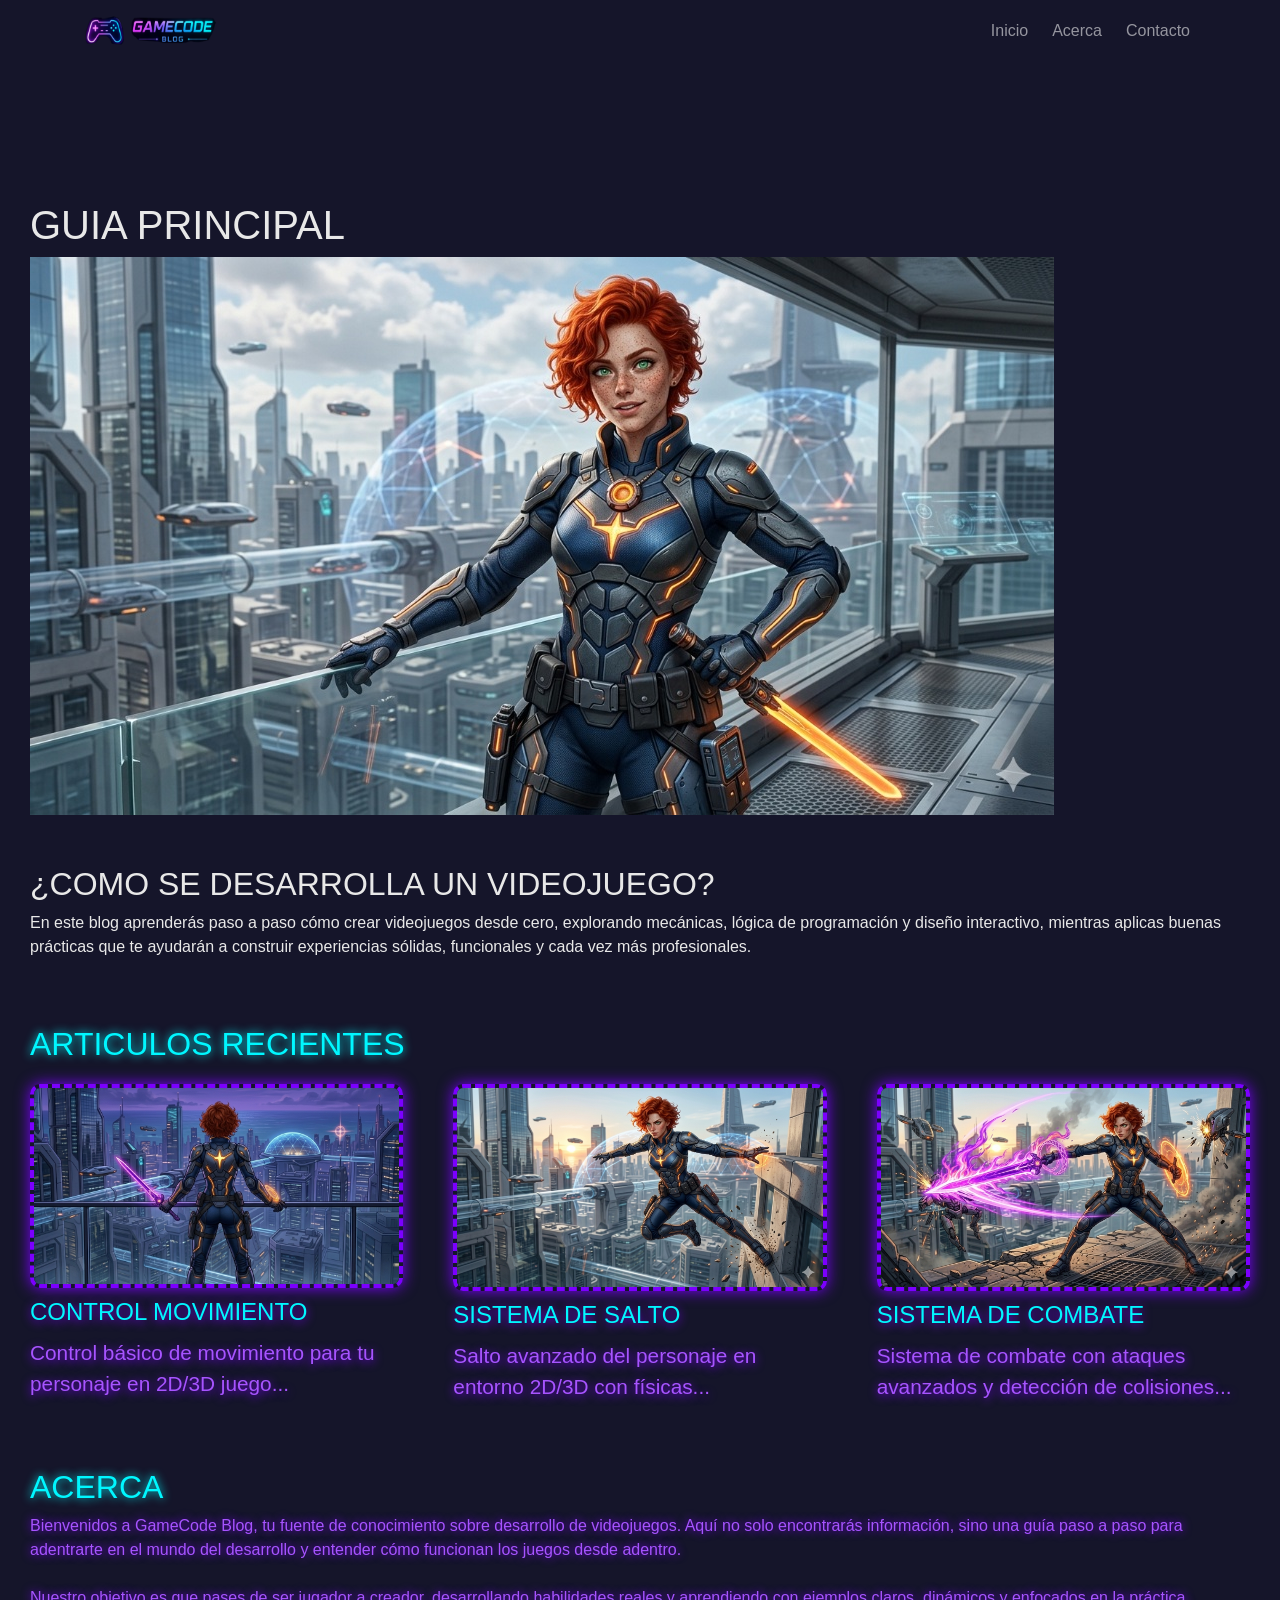
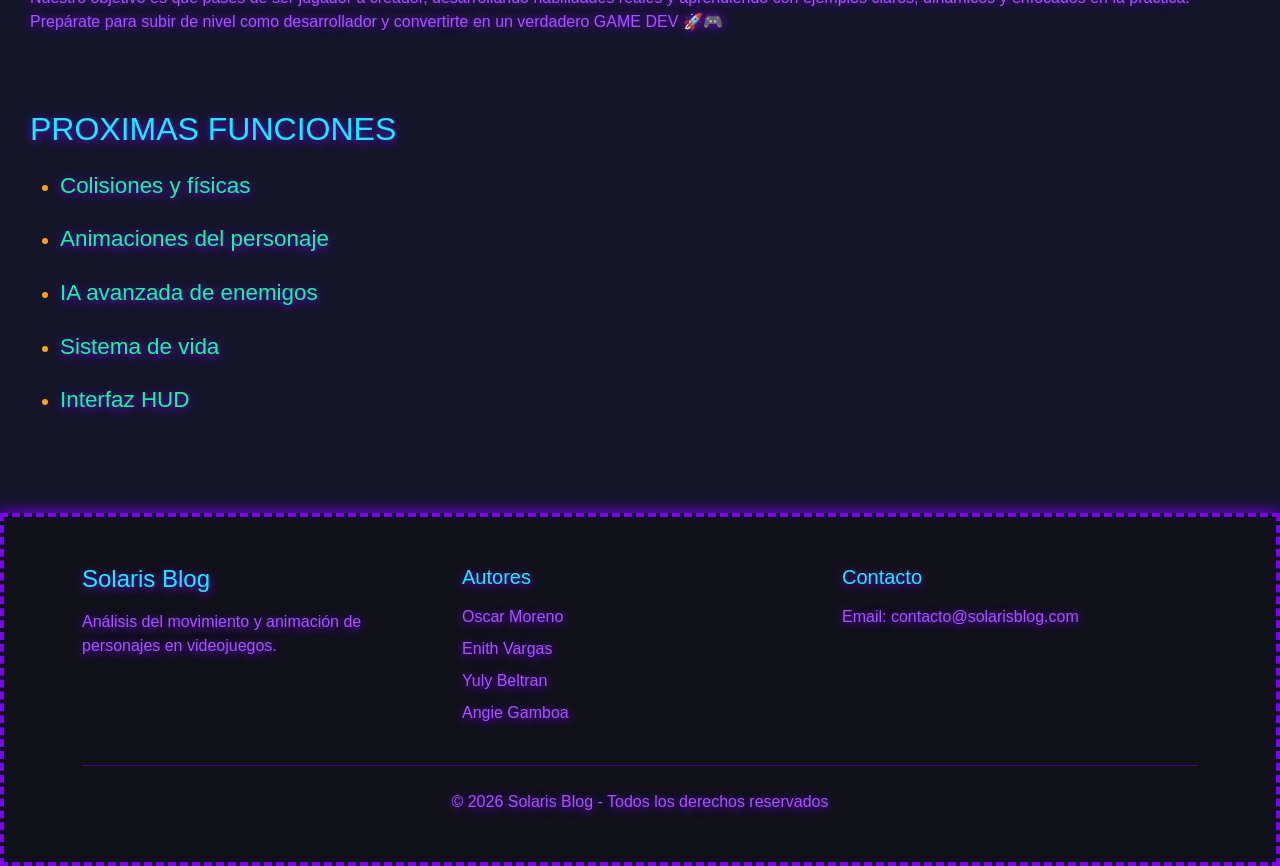
==== index.html @ bc946998 "scipr hamburguesa" ====
<!DOCTYPE html>
<html lang="es">
<head>
    <meta charset="UTF-8">
    <meta name="viewport" content="width=device-width, initial-scale=1.0">
    <link href="https://cdn.jsdelivr.net/npm/bootstrap@5.3.3/dist/css/bootstrap.min.css" rel="stylesheet">
    <link rel="stylesheet" href="style.css">
    
    
    <title>BLOG</title>
</head>
<body>

    <!-- BARRA DE NAVEGACIÓN -->
    <header style="position: sticky; top: 0; z-index: 1000;">
        <nav class="navbar navbar-expand-md navbar-dark">
            <div class="container">
                <a class="navbar-brand" href="#"><img src="Imagenes/Logo.png" width="140" height="35"></a>
                <button class="navbar-toggler" type="button" data-bs-toggle="collapse" data-bs-target="#menuNav"><span class="navbar-toggler-icon"></span></button>
                <div class="collapse navbar-collapse" id="menuNav">
                    <ul class="navbar-nav ms-auto align-items-center gap-2">
                        <li class="nav-item"><a class="nav-link" href="#">Inicio</a></li>
                        <li class="nav-item"><a class="nav-link" href="/acerca.html">Acerca</a></li>
                        <li class="nav-item"><a class="nav-link" href="/contactanos.html">Contacto</a></li>
                    </ul>
                </div>
            </div>
        </nav>
    </header>


    <!-- HOLY GRAIL -->
    <div class="wrapper-container">

        <!-- CONTENIDO PRINCIPAL -->
        <main class="main">

            <!-- Titulo e imagen de portada -->
            <div>
                <h1 class="main__title">GUIA PRINCIPAL</h1>

                <picture>
                    <source 
                    media="(min-width: 1025px)" 
                    srcset="Imagenes/Paisajes/Portada-High.jpg" 
                    type="image/jpg">

                    <source 
                    media="(min-width: 426px)" 
                    srcset="Imagenes/Paisajes/Portada-High.jpg" 
                    type="image/jpg">

                    <source 
                    media="(min-width: 100px)" 
                    srcset="Imagenes/Paisajes/Portada-High.jpg" 
                    type="image/jpg">

                    <img class="main__cover"
                    src="Imagenes/Paisajes/Portada-High.jpg"
                    alt="Imagen paisaje de portada">
                </picture>
            </div>
            
            <!-- Titulo secundario y parrafo -->
            <article>
                <h2 class="main__second-title">¿COMO SE DESARROLLA UN VIDEOJUEGO?</h2>
                <p class="main__text">
                    En este blog aprenderás paso a paso cómo crear videojuegos desde cero, explorando mecánicas, lógica de programación y diseño interactivo, mientras aplicas buenas prácticas que te ayudarán a construir experiencias sólidas, funcionales y cada vez más profesionales.
                </p>
            </article>

            <!-- Otros articulos -->
            <div>
                <h2 class="articles__title">ARTICULOS RECIENTES</h2>

                <div class="articles-wrapper">

                    <!-- Articulo #1 -->
                    <article class="article">

                        <a class="article__content" href="#">

                            <picture class="article__picture">
                                <source 
                                media="(min-width: 426px)" 
                                srcset="Imagenes/Articulo-1/Articulo-1-high.png" 
                                type="image/png">

                                <source 
                                media="(min-width: 300px)" 
                                srcset="Imagenes/Articulo-1/Articulo-1-high.png" 
                                type="image/png">                                

                                <img class="article__image"
                                src="Imagenes/Articulo-1/Articulo-1-high.png" alt="Imagen portada blog 1">
                            </picture>

                            <div class="article__title-and-text">
                                
                                <h3 class="article__title">CONTROL MOVIMIENTO</h3>

                                <p class="article__text">Control básico de movimiento para tu personaje en 2D/3D juego...</p>
                            </div>
                        </a>  

                    </article>
                    

                    <!-- Articulo #2 -->
                     <article class="article">

                        <a class="article__content" href="#">

                            <picture class="article__picture">

                                <source 
                                media="(min-width: 426px)" 
                                srcset="Imagenes/Articulo-2/Articulo-2-middle.png" 
                                type="image/png">

                                <source 
                                media="(min-width: 300px)" 
                                srcset="Imagenes/Articulo-2/Articulo-2-middle.png" 
                                type="image/png">                                

                                <img class="article__image"
                                src="Imagenes/Articulo-2/Articulo-2-middle.png" alt="Imagen portada blog 2">
                            </picture>

                            <div class="article__title-and-text">
                                
                                <h3 class="article__title">SISTEMA DE SALTO</h3>

                                <p class="article__text">Salto avanzado del personaje en entorno 2D/3D con físicas...</p>
                            </div>
                        </a>  

                    </article>                     
                     

                    <!-- Articulo #3 -->
                     <article class="article">

                        <a class="article__content" href="#">

                            <picture class="article__picture">

                                <source 
                                media="(min-width: 426px)" 
                                srcset="Imagenes/Articulo-3/Articulo-3-middle.png" 
                                type="image/jpg">

                                <source 
                                media="(min-width: 300px)" 
                                srcset="Imagenes/Articulo-3/Articulo-3-middle.png" 
                                type="image/jpg">                                

                                <img class="article__image"
                                src="Imagenes/Articulo-3/Articulo-3-middle.png" alt="Imagen portada blog 3">
                            </picture>

                            <div class="article__title-and-text">
                                
                                <h3 class="article__title">SISTEMA DE COMBATE</h3>

                                <p class="article__text">Sistema de combate con ataques avanzados y detección de colisiones...</p>
                            </div>
                        </a>  

                    </article>
                     
                </div>

            </div>                        

        </main>


        <!-- CONTENIDO SECUNDARIO -->
        <aside class="aside">

            <!-- Sección de about -->
            <div>
                <h2 class="aside__title">ACERCA</h2>
                <p class="aside__text">
                    Bienvenidos a GameCode Blog, tu fuente de conocimiento sobre desarrollo de videojuegos. Aquí no solo encontrarás información, sino una guía paso a paso para adentrarte en el mundo del desarrollo y entender cómo funcionan los juegos desde adentro.<br><br>

                    Nuestro objetivo es que pases de ser jugador a creador, desarrollando habilidades reales y aprendiendo con ejemplos claros, dinámicos y enfocados en la práctica.

                    Prepárate para subir de nivel como desarrollador y convertirte en un verdadero GAME DEV 🚀🎮
                </p>
            </div>
            
            <!-- Sección popular -->
            <div>
                <h2 class="aside__text-2">PROXIMAS FUNCIONES</h2>

                <ul class="aside__items">
                    <li>Colisiones y físicas</li>
                    <li>Animaciones del personaje</li>
                    <li>IA avanzada de enemigos</li>
                    <li>Sistema de vida</li>
                    <li>Interfaz HUD</li>
                </ul>

            </div>
            
        </aside>

    </div>

    <!-- FOOTER REFACTORIZADO CON BOOTSTRAP -->
    <footer class="piePagina container-fluid py-5 mt-auto">
        <div class="container">
            <!-- Grid de Bootstrap - 3 columnas -->
            <div class="row g-4 text-center text-md-start">
                
                <!-- Columna 1: Información del proyecto -->
                <div class="col-md-4">
                    <h3 class="h4 mb-3">Solaris Blog</h3>
                    <p class="mb-0">Análisis del movimiento y animación de personajes en videojuegos.</p>
                </div>
                
                <!-- Columna 2: Lista de autores -->
                <div class="col-md-4">
                    <h4 class="h5 mb-3">Autores</h4>
                    <ul class="list-unstyled">
                        <li class="mb-2">Oscar Moreno</li>
                        <li class="mb-2">Enith Vargas</li>
                        <li class="mb-2">Yuly Beltran</li>
                        <li class="mb-2">Angie Gamboa</li>
                    </ul>
                </div>
                
                <!-- Columna 3: Información de contacto -->
                <div class="col-md-4">
                    <h4 class="h5 mb-3">Contacto</h4>
                    <p class="mb-0">Email: contacto@solarisblog.com</p>
                </div>
                
            </div>
            
            <!-- Línea divisoria -->
            <hr class="my-4">
            
            <!-- Copyright -->
            <p class="text-center mb-0">© 2026 Solaris Blog - Todos los derechos reservados</p>
        </div>
    </footer>
    <script src="https://cdn.jsdelivr.net/npm/bootstrap@5.3.3/dist/js/bootstrap.bundle.min.js"></script>

</body>
</html>
---- style.css ----
:root {
    /* COLORES */
    --color-a: #0a0a0f;
    --color-b: #11111a;
    --color-c: #1a1a2e;
    --color-d: #00f7ff;
    --color-e: #ff00e6;
    --color-f: #7b00ff;
    --color-h: #a754ff;
    --color-i: #00ff9f;
    --color-j: #ffae00;
    --color-k: #ff3c3c;
    --color-l: #e6e6e6;
    --color-m: #a0a0b0;


    /* OTRAS VARIABLES */
    --text-shadow-a: 0 2px 10px var(--color-e);
    --text-shadow-b: 0 2px 10px var(--color-f);

    --box-shadow-a: 0 0 15px 0 var(--color-f);
}

* {
    margin: 0;
    padding: 0;
    box-sizing: border-box;
}

body {
    font-family: 'Gill Sans', 'Gill Sans MT', Calibri, 'Trebuchet MS', sans-serif;
    text-align: left;
    color: #e8e8e8;
    background-color: #15152a !important;

    /* Haciendo que el footer siempre esté al final */
    display: flex;
    flex-direction: column;    
    min-height: 100vh;
}

header {
    margin-bottom: 90px;
}

/* ----- BARRA DE NAVEGACIÓN ------ */
.nav {
    width: 100%;
    display: flex;
    justify-content: space-around;
    align-items: center;
    padding: 20px;
    gap: 30px;
    border-radius: 0 0 20px 20px;
    flex-wrap: wrap;
    background-color: var(--color-b);
    position: fixed;
    border: 4px dashed var(--color-f);
    box-shadow: 0 0 15px 0 var(--color-f);
}

.nav__logo {
    width: 220px;
    height: 50px;
}

.nav__items {
    display: none;
    list-style: none;
    gap: 10px;
    color: #dddddd;
}

.nav__link {
    text-decoration: none;
    font-size: 1.5rem;
    padding: 15px 30px;
    border-radius: 10px;
    color: var(--color-d);
    text-shadow: var(--text-shadow-b);
    transition: background-color 0.5s, color 0.5s, outline 0.2s, box-shadow 0.5s;
}

.nav__link:hover {
    background-color: var(--color-f);
    color: #292929;
    outline: 3px dashed var(--color-d);
    box-shadow: 0 0 10px 0 var(--color-d);
}

.nav__toggle {
    font-size: 2rem;
}

@media screen and (min-width: 426px) {
    .nav__toggle {
        display: none;
    }

    .nav__items {
        display: flex;
    }    
}


/* --------- HOLY GRAIL ---------- */
.wrapper-container {    
    max-width: 1440px;
    margin: auto;
    margin-top: 20px;
    padding: 30px;
    margin-bottom: 50px;
}


/* Contenido Principal */
main {
    display: flex;
    flex-wrap: wrap;
    gap: 50px;
}


/* Cards */
.card {
    margin: auto;
    margin-top: 50px;
    border: 4px dashed var(--color-f) !important;
    box-shadow: 0 0 15px 0 var(--color-f);
    background-color: #15152a !important;
    transition: transform 0.5s;
    
}

.card-title {
    color: var(--color-e) !important;
    text-shadow: 5px 2px 15px var(--color-e);
    font-weight: bold;
}

.card-text {
    color: var(--color-d);
    text-shadow: var(--text-shadow-b);
}

.list-group-item {
    background-color: #15152a !important;
    color: var(--color-d) !important;
    text-shadow: var(--text-shadow-b);
}

.card:hover {
    transform: scale(1.07);
}

.btn:hover {
    background-color: #fff !important;
}


/* Articulos recientes */
.articles__title {
    color: var(--color-d);
    text-shadow: 0 0 10px var(--color-d);
}

.articles-wrapper {
    margin-top: 20px;
    display: flex;
    flex-direction: column;
    gap: 30px;
}

.article__content {
    display: flex;
    align-items: center;
    gap: 15px;
    text-decoration: none;
    color: inherit;
    transition: color 0.3s;
}

.article__picture {
    width: 40%;
}

.article__image {
    width: 100%;
    border: 4px dashed var(--color-f);
    border-radius: 10px;
    box-shadow: var(--box-shadow-a);
}

.article__title-and-text {
    width: 60%;
}

.article__title {
    margin-bottom: 10px;
    font-size: 1.3rem;
    text-wrap: pretty;
    color: var(--color-d);
    text-shadow: var(--text-shadow-b);
}

.article__text {
    display: none;
    color: var(--color-h);
    text-shadow: var(--text-shadow-b);
}

.article__title:hover, .article__text:hover {
    color: var(--color-j);
}

.article__image:hover {
    box-shadow: 0 0 20px 0 var(--color-h);
    transform: scale(1.1);
}


@media screen and (min-width: 426px) {
    .articles-wrapper {
        gap: 50px;
    }

    .article__content {
        gap: 30px;
    }

    .article__text {
        display: block;
    }

    .article__title {
        font-size: 1.8rem;
    }
}

@media screen and (min-width: 769px) { 
    .articles-wrapper {
        flex-direction: row;
        gap: 50px;
    }

    .article {
        flex: 1 1 200px;
    }

    .article__content {
        flex-direction: column;
        gap: 10px;
    }

    .article__picture {
        width: 100%;
    }   

    .article__image, .article__title-and-text {
        width: 100%;
    }

    .article__title {
        font-size: 1.5rem;
    }

    .article__text {
        font-size: 1.3rem;
    }
}


/* Contenido secundario */
.aside {
    margin-top: 20px;
    flex: 2 1 200px;
    display: flex;
    flex-direction: column;
    gap: 60px;
}

.aside__title {
    color: var(--color-d);
    text-shadow: 0 0 10px #00f7ff;
}

.aside__text {
    color: var(--color-h);
    text-shadow: 0 0 10px var(--color-f);
}

.aside__items {
    margin-top: 20px;
    padding-left: 30px;
    display: flex;
    flex-direction: column;
    gap: 20px;
    color: var(--color-i);
    text-shadow: var(--text-shadow-b);
}

.aside__text-2 {
    color: var(--color-d);
    text-shadow: var(--text-shadow-b);
}

.aside__items li {
    font-size: 1.4rem;
}

.aside__items li::marker {
    color: #ffa200;
    font-size: 1.2rem;
}

@media screen and (min-width: 769px) {
    .aside {
        margin-top: 50px;
    }    
}


/* ------ PIE DE PAGINA REFACTORIZADO CON BOOTSTRAP ------ */
.piePagina {
    border: 4px dashed var(--color-f);
    box-shadow: 0 0 15px 0 var(--color-f);
    background-color: var(--color-b);
}

.piePagina h3, 
.piePagina h4 {
    color: var(--color-d);
    text-shadow: var(--text-shadow-b);
}

.piePagina p,
.piePagina li {
    color: var(--color-h);
    text-shadow: var(--text-shadow-b);
}

.piePagina hr {
    border-color: var(--color-f);
    opacity: 0.5;
}

/* Efecto hover para los autores */
.piePagina li:hover {
    color: var(--color-j);
    cursor: pointer;
    transition: color 0.3s;
}
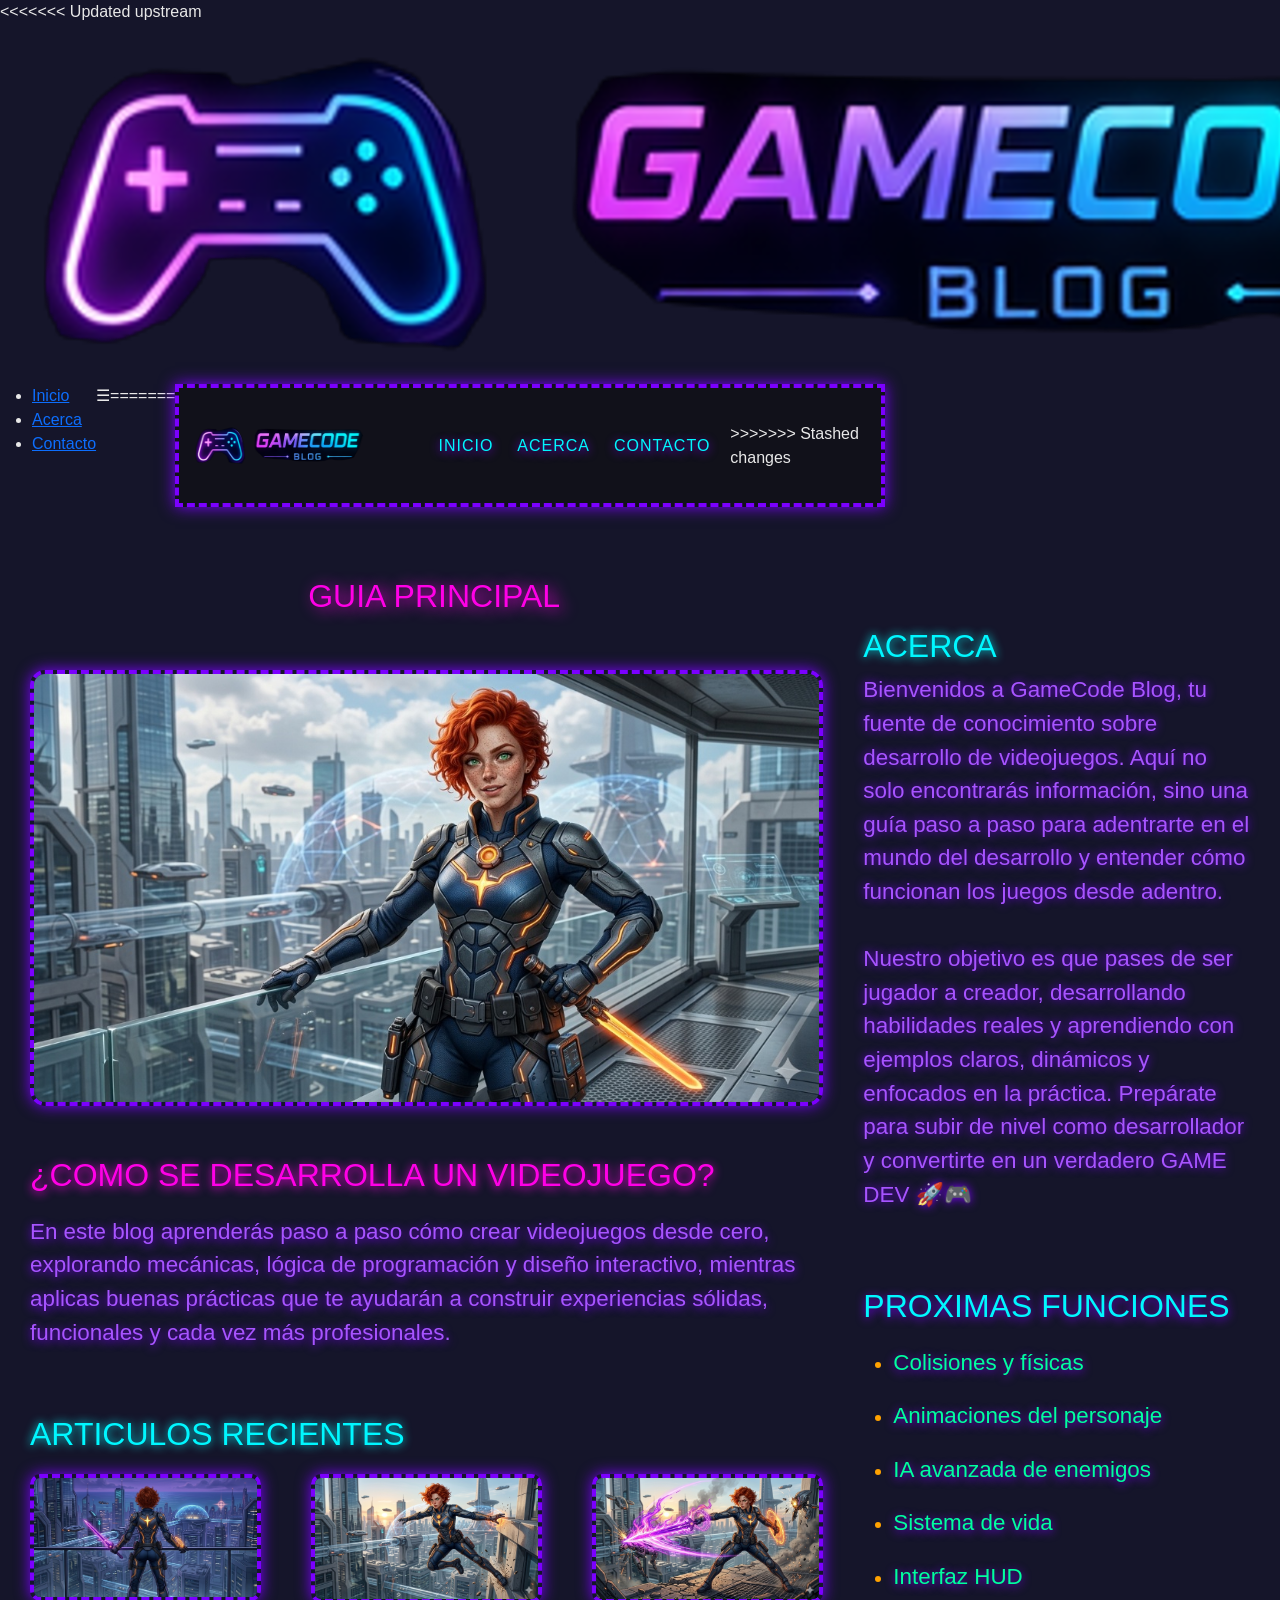
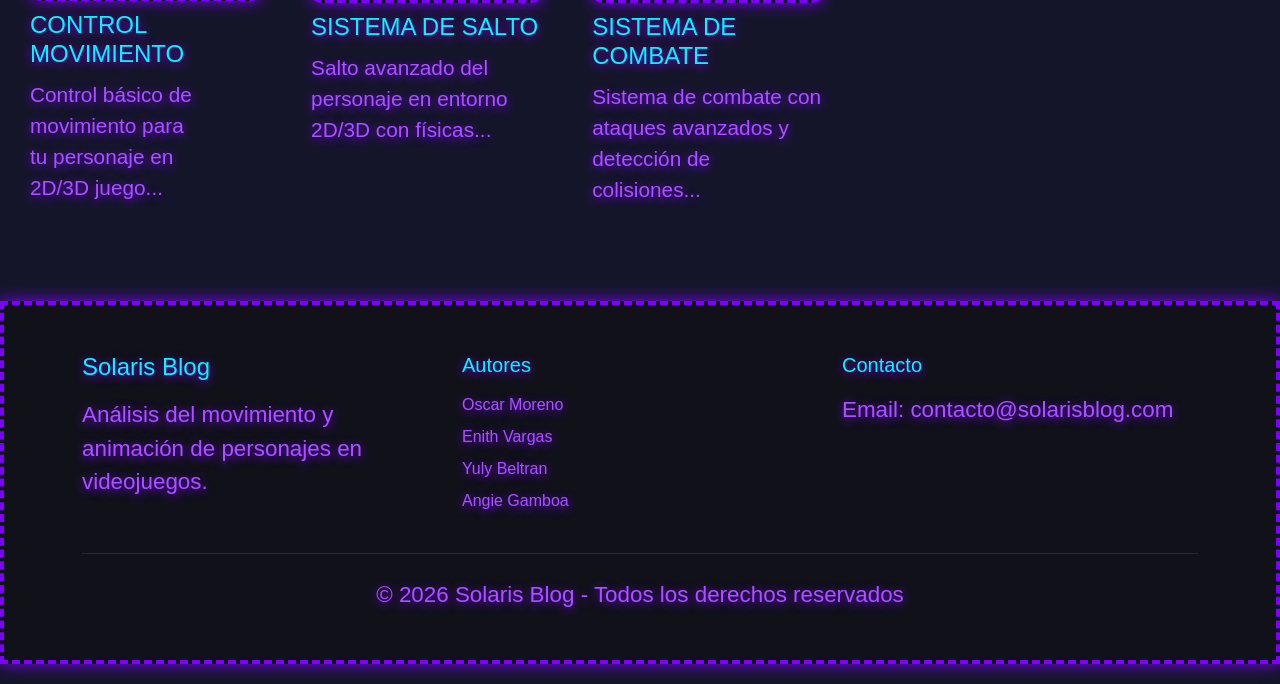
==== commit 345a1ee8: "Refactor: Navbar actualizado con Bootstrap" ====
--- a/index.html
+++ b/index.html
@@ -3,28 +3,43 @@
 <head>
     <meta charset="UTF-8">
     <meta name="viewport" content="width=device-width, initial-scale=1.0">
-    <link href="https://cdn.jsdelivr.net/npm/bootstrap@5.3.3/dist/css/bootstrap.min.css" rel="stylesheet">
+    <!-- BOOTSTRAP CSS - Agregado para refactorización del footer -->
+    <link href="https://cdn.jsdelivr.net/npm/bootstrap@5.3.8/dist/css/bootstrap.min.css" rel="stylesheet" integrity="sha384-sRIl4kxILFvY47J16cr9ZwB07vP4J8+LH7qKQnuqkuIAvNWLzeN8tE5YBujZqJLB" crossorigin="anonymous">
     <link rel="stylesheet" href="style.css">
-    
-    
+    <link rel="stylesheet" href="styles-acerca.css">
+    <link rel="stylesheet" href="styles-contactanos.css">
     <title>BLOG</title>
 </head>
 <body>
 
     <!-- BARRA DE NAVEGACIÓN -->
+<<<<<<< Updated upstream
+    <header>
+        <nav class="nav">
+            <img class="nav__logo" src="Imagenes/Logo.png" alt="">
+
+            <ul class="nav__items">
+                <li><a class="nav__link" href="#">Inicio</a></li>
+                <li><a class="nav__link" href="/acerca.html">Acerca</a></li>
+                <li><a class="nav__link" href="/contactanos.html">Contacto</a></li>
+            </ul>
+
+            <div class="nav__toggle">☰</div>            
+=======
     <header style="position: sticky; top: 0; z-index: 1000;">
         <nav class="navbar navbar-expand-md navbar-dark">
             <div class="container">
-                <a class="navbar-brand" href="#"><img src="Imagenes/Logo.png" width="140" height="35"></a>
+                <a class="navbar-brand" href="index.html"><img src="Imagenes/Logo.png" width="140" height="35"></a>
                 <button class="navbar-toggler" type="button" data-bs-toggle="collapse" data-bs-target="#menuNav"><span class="navbar-toggler-icon"></span></button>
                 <div class="collapse navbar-collapse" id="menuNav">
                     <ul class="navbar-nav ms-auto align-items-center gap-2">
-                        <li class="nav-item"><a class="nav-link" href="#">Inicio</a></li>
-                        <li class="nav-item"><a class="nav-link" href="/acerca.html">Acerca</a></li>
-                        <li class="nav-item"><a class="nav-link" href="/contactanos.html">Contacto</a></li>
+                        <li class="nav-item"><a class="nav-link" href="index.html">Inicio</a></li>
+                        <li class="nav-item"><a class="nav-link" href="acerca.html">Acerca</a></li>
+                        <li class="nav-item"><a class="nav-link" href="contactanos.html">Contacto</a></li>
                     </ul>
                 </div>
             </div>
+>>>>>>> Stashed changes
         </nav>
     </header>
 
@@ -247,7 +262,6 @@
             <p class="text-center mb-0">© 2026 Solaris Blog - Todos los derechos reservados</p>
         </div>
     </footer>
-    <script src="https://cdn.jsdelivr.net/npm/bootstrap@5.3.3/dist/js/bootstrap.bundle.min.js"></script>
 
 </body>
 </html>
--- a/style.css
+++ b/style.css
@@ -39,122 +39,98 @@
     min-height: 100vh;
 }
 
+/* ----- BARRA DE NAVEGACIÓN CON BOOTSTRAP ----- */
 header {
-    margin-bottom: 90px;
-}
-
-/* ----- BARRA DE NAVEGACIÓN ------ */
-.nav {
-    width: 100%;
-    display: flex;
-    justify-content: space-around;
-    align-items: center;
-    padding: 20px;
-    gap: 30px;
-    border-radius: 0 0 20px 20px;
-    flex-wrap: wrap;
+    margin-bottom: 20px;
+    padding: 0;
+}
+ 
+.navbar {
     background-color: var(--color-b);
-    position: fixed;
     border: 4px dashed var(--color-f);
-    box-shadow: 0 0 15px 0 var(--color-f);
-}
-
-.nav__logo {
-    width: 220px;
-    height: 50px;
-}
-
-.nav__items {
-    display: none;
-    list-style: none;
-    gap: 10px;
-    color: #dddddd;
-}
-
-.nav__link {
-    text-decoration: none;
-    font-size: 1.5rem;
-    padding: 15px 30px;
-    border-radius: 10px;
-    color: var(--color-d);
-    text-shadow: var(--text-shadow-b);
-    transition: background-color 0.5s, color 0.5s, outline 0.2s, box-shadow 0.5s;
-}
-
-.nav__link:hover {
+    box-shadow: var(--box-shadow-a);
+    padding: 30px 0;
+}
+ 
+.navbar-brand img {
+    width: 180px;
+    height: 45px;
+}
+ 
+.nav-link {
+    color: var(--color-d);
+    text-shadow: var(--text-shadow-b);
+    text-transform: uppercase;      
+    letter-spacing: 1px;              
+    border-radius: 4px;              
+    transition: 0.3s;      
+}
+ 
+.nav-link:hover {
     background-color: var(--color-f);
     color: #292929;
-    outline: 3px dashed var(--color-d);
-    box-shadow: 0 0 10px 0 var(--color-d);
-}
-
-.nav__toggle {
-    font-size: 2rem;
-}
-
-@media screen and (min-width: 426px) {
-    .nav__toggle {
-        display: none;
-    }
-
-    .nav__items {
-        display: flex;
-    }    
+    border-radius: 4px;
+    transform: translateY(-3px);        
+}
+ 
+.navbar-toggler {
+    border: 2px dashed var(--color-d);
 }
 
 
 /* --------- HOLY GRAIL ---------- */
-.wrapper-container {    
+.wrapper-container {
+    display: flex;
+    flex-wrap: wrap;
     max-width: 1440px;
     margin: auto;
     margin-top: 20px;
     padding: 30px;
+    gap: 40px;
     margin-bottom: 50px;
 }
 
 
 /* Contenido Principal */
-main {
-    display: flex;
-    flex-wrap: wrap;
+.main {
+    flex: 1 2 700px;
+    display: flex;
+    flex-direction: column;
     gap: 50px;
 }
 
-
-/* Cards */
-.card {
-    margin: auto;
-    margin-top: 50px;
-    border: 4px dashed var(--color-f) !important;
-    box-shadow: 0 0 15px 0 var(--color-f);
-    background-color: #15152a !important;
-    transition: transform 0.5s;
-    
-}
-
-.card-title {
-    color: var(--color-e) !important;
+.main__title {
+    padding: 0 0 15px 15px;
+    font-size: 2rem;
+    color: var(--color-e);
     text-shadow: 5px 2px 15px var(--color-e);
-    font-weight: bold;
-}
-
-.card-text {
-    color: var(--color-d);
-    text-shadow: var(--text-shadow-b);
-}
-
-.list-group-item {
-    background-color: #15152a !important;
-    color: var(--color-d) !important;
-    text-shadow: var(--text-shadow-b);
-}
-
-.card:hover {
-    transform: scale(1.07);
-}
-
-.btn:hover {
-    background-color: #fff !important;
+}
+
+.main__cover {
+    width: 100%;
+    border: 4px dashed var(--color-f);
+    border-radius: 15px;
+    box-shadow: var(--box-shadow-a);
+}
+
+.main__second-title {    
+    margin-bottom: 20px;
+    color: var(--color-e);
+    text-shadow: var(--text-shadow-a);
+}
+
+.main__text {
+    color: var(--color-h);
+    text-shadow: var(--text-shadow-b);
+}
+
+h2 {
+    font-size: 2rem;
+}
+
+p {
+    font-size: 1.4rem;
+    text-wrap: pretty;
 }
 
 
@@ -349,4 +325,4 @@
     color: var(--color-j);
     cursor: pointer;
     transition: color 0.3s;
-}
+}
--- a/styles-acerca.css
+++ b/styles-acerca.css
@@ -0,0 +1,162 @@
+:root {
+    /* COLORES */
+    --color-a: #0a0a0f;
+    --color-b: #11111a;
+    --color-c: #1a1a2e;
+    --color-d: #00f7ff;
+    --color-e: #ff00e6;
+    --color-f: #7b00ff;
+    --color-h: #a754ff;
+    --color-i: #00ff9f;
+    --color-j: #ffae00;
+    --color-k: #ff3c3c;
+    --color-l: #e6e6e6;
+    --color-m: #a0a0b0;
+}
+
+/* ----- BARRA DE NAVEGACIÓN CON BOOTSTRAP ----- */
+header {
+    margin-bottom: 20px;
+    padding: 0;
+}
+ 
+.navbar {
+    background-color: var(--color-b);
+    border: 4px dashed var(--color-f);
+    box-shadow: var(--box-shadow-a);
+    padding: 30px 0;
+}
+ 
+.navbar-brand img {
+    width: 180px;
+    height: 45px;
+}
+ 
+.nav-link {
+    color: var(--color-d);
+    text-shadow: var(--text-shadow-b);
+    text-transform: uppercase;      
+    letter-spacing: 1px;              
+    border-radius: 4px;              
+    transition: 0.3s;      
+}
+ 
+.nav-link:hover {
+    background-color: var(--color-f);
+    color: #292929;
+    border-radius: 4px;
+    transform: translateY(-3px);        
+}
+ 
+.navbar-toggler {
+    border: 2px dashed var(--color-d);
+}
+
+/* GENERAL */
+ 
+body{
+    background-color: var(--color-a);
+    font-family: 'Gill Sans', 'Gill Sans MT', Calibri, 'Trebuchet MS', sans-serif;
+    color: var(--color-l);
+}
+ 
+ 
+/* CONTENEDOR */
+ 
+.contenedor{
+    width: 300px;
+    padding: 20px;
+}
+ 
+ 
+/* ACERCA DE */
+ 
+.acercade{
+    margin-bottom: 40px;
+}
+ 
+.acercade h3{
+    border-bottom: 2px solid var(--color-f);
+    padding-bottom: 5px;
+    margin-bottom: 10px;
+    color: var(--color-d);
+}
+ 
+.acercade p{
+    font-size: 18px;
+    line-height: 1.6;
+    color: var(--color-m);
+}
+ 
+ 
+/* POPULARES */
+ 
+.populares h3{
+    border-bottom: 2px solid var(--color-f);
+    padding-bottom: 5px;
+    margin-bottom: 18px;
+    color: var(--color-d);
+}
+ 
+.populares ul{
+    list-style: none;
+    padding: 0;
+}
+ 
+.populares li{
+    margin-bottom: 10px;
+}
+ 
+.populares a{
+    text-decoration: none;
+    color: var(--color-m);
+    font-size: 18px;
+    transition: 0.3s;
+}
+ 
+.populares a:hover{
+    color: var(--color-h);
+    padding-left: 5px;
+}
+ 
+ 
+/* FOOTER */
+ 
+.piePagina{
+    background-color: var(--color-b);
+    color: var(--color-m);
+    margin-top: 60px;
+    padding: 30px 20px;
+}
+ 
+.piePagina-contenedor{
+    display: flex;
+    justify-content: space-between;
+    flex-wrap: wrap;
+    max-width: 1000px;
+    margin: auto;
+}
+ 
+.piePagina h3,
+.piePagina h4{
+    color: var(--color-d);
+    margin-bottom: 10px;
+}
+ 
+.piePagina ul{
+    list-style: none;
+    padding: 0;
+}
+ 
+.piePagina li{
+    margin-bottom: 5px;
+}
+ 
+.piePagina-copy{
+    text-align: center;
+    margin-top: 20px;
+    font-size: 13px;
+    color: var(--color-m);
+    border-top: 1px solid var(--color-c);
+    padding-top: 15px;
+}
--- a/styles-contactanos.css
+++ b/styles-contactanos.css
@@ -0,0 +1,315 @@
+/* =========================
+   RESET GENERAL
+========================= */
+* {
+  margin: 0;
+  padding: 0;
+  box-sizing: border-box;
+}
+
+:root {
+    /* COLORES */
+    --color-a: #0a0a0f;
+    --color-b: #11111a;
+    --color-c: #1a1a2e;
+    --color-d: #00f7ff;
+    --color-e: #ff00e6;
+    --color-f: #7b00ff;
+    --color-h: #a754ff;
+    --color-i: #00ff9f;
+    --color-j: #ffae00;
+    --color-k: #ff3c3c;
+    --color-l: #e6e6e6;
+    --color-m: #a0a0b0;
+
+
+    /* OTRAS VARIABLES */
+    --text-shadow-a: 0 2px 10px var(--color-e);
+    --text-shadow-b: 0 2px 10px var(--color-f);
+
+    --box-shadow-a: 0 0 15px 0 var(--color-f);
+}
+
+/* ----- BARRA DE NAVEGACIÓN CON BOOTSTRAP ----- */
+header {
+    margin-bottom: 20px;
+    padding: 0;
+}
+ 
+.navbar {
+    background-color: var(--color-b);
+    border: 4px dashed var(--color-f);
+    box-shadow: var(--box-shadow-a);
+    padding: 30px 0;
+}
+ 
+.navbar-brand img {
+    width: 180px;
+    height: 45px;
+}
+ 
+.nav-link {
+    color: var(--color-d);
+    text-shadow: var(--text-shadow-b);
+    text-transform: uppercase;      
+    letter-spacing: 1px;              
+    border-radius: 4px;              
+    transition: 0.3s;      
+}
+ 
+.nav-link:hover {
+    background-color: var(--color-f);
+    color: #292929;
+    border-radius: 4px;
+    transform: translateY(-3px);        
+}
+ 
+.navbar-toggler {
+    border: 2px dashed var(--color-d);
+}
+
+body {
+    font-family: 'Gill Sans', 'Gill Sans MT', Calibri, 'Trebuchet MS', sans-serif;
+    color: #e8e8e8;
+    background-color: #15152a !important;
+    /* Haciendo que el footer siempre esté al final */
+    display: flex;
+    flex-direction: column;    
+    min-height: 100vh;
+}
+
+/* =========================
+   TÍTULOS
+========================= */
+
+h1 {
+  text-align: center;
+  margin-bottom: 40px;
+  color: var(--color-d);
+  text-shadow: var(--text-shadow-b);
+}
+
+
+/* =========================
+   LAYOUT PRINCIPAL
+   Cards + formulario lado a lado
+========================= */
+.contact-layout {
+  display: flex;
+  justify-content: space-between;
+  align-items: flex-start;
+  gap: 20px;
+}
+
+
+/* =========================
+   COLUMNA IZQUIERDA (CARDS)
+========================= */
+.container-cards {
+  flex: 0 0 30%;
+  margin-top: 100px;
+
+}
+
+.card{
+  border: 1px dashed var(--color-f);
+  box-shadow: 0 0 9px 0 var(--color-f);
+}
+
+.card-header{
+  color: var(--color-e);
+  text-shadow: var(--text-shadow-b);
+  text-align: center;
+}
+.card-body{
+  color: var(--color-d);
+  text-shadow: var(--text-shadow-b);
+  text-align: center;
+}
+
+
+/* Caja principal de contacto */
+.contact-info {
+
+  padding: 30px;
+  border-radius: 10px;
+  box-shadow: 0 5px 15px rgba(0, 0, 0, 0.05);
+  display: flex;
+  flex-direction: column;
+  justify-content: center;
+}
+
+.card{
+ background: #141D35;
+}
+
+.contact-info h2 {
+  margin-bottom: 20px;
+  color: var(--color-d);
+  text-align: center;
+}
+
+
+/* Contenedor de cards */
+.contact-wrapper {
+  display: flex;
+  flex-direction: column;
+  gap: 20px;
+ 
+}
+
+
+/* Items informativos */
+.info-item {
+  margin-bottom: 20px;
+}
+
+.info-item h4 {
+  margin-bottom: 5px;
+  color: #ffffff;
+}
+
+
+/* =========================
+   COLUMNA DERECHA (FORMULARIO)
+========================= */
+.contact-form {
+  flex: 0 0 60%;
+  background-image: url(Imagenes/Articulo-2/Articulo-2-middle.png);
+  background-position: center;
+  background-size: cover;
+  background-repeat: no-repeat;
+  padding: 30px;
+  border-radius: 10px;
+  box-shadow: 0 5px 15px rgba(0, 0, 0, 0.05);
+  margin-top: 120px;
+  border: 1px dashed var(--color-f);
+  box-shadow: 0 0 9px 0 var(--color-f);
+}
+
+.contact-form h2 {
+  margin-bottom: 20px;
+  color: var(--color-d);
+  text-shadow: var(--text-shadow-b);
+  
+}
+
+
+/* =========================
+   FORMULARIO
+========================= */
+form {
+  display: flex;
+  flex-direction: column;
+  
+}
+
+
+/* Inputs y textarea */
+input,
+textarea {
+  padding: 12px;
+  margin-bottom: 15px;
+  border-radius: 8px;
+  border: 2px solid #ddd;
+  background-color: #b8b8b9;
+  font-size: 15px;
+  opacity: 0.9;
+  transition: 0.3s;
+}
+
+
+/* Textarea */
+textarea {
+  resize: none;
+  height: 120px;
+}
+
+
+/* Efecto focus */
+input:focus,
+textarea:focus {
+  border-color: #007BFF;
+  background-color: #fff;
+  box-shadow: 0 0 5px rgba(0, 123, 255, 0.3);
+}
+
+
+/* =========================
+   BOTÓN
+========================= */
+button {
+  padding: 12px;
+  border: none;
+  background: var(--color-d);
+  color: white;
+  border-radius: 8px;
+  font-size: 16px;
+  cursor: pointer;
+  transition: 0.3s;
+}
+
+button:hover {
+  background: var(--color-h);
+  color: var(--color-a);
+}
+
+
+/* =========================
+   RESPONSIVE TABLET
+========================= */
+@media (max-width: 1024px) {
+  .contact-layout {
+    flex-direction: column;
+    align-items: center;
+  }
+
+  .container-cards,
+  .contact-form {
+    width: 100%;
+    max-width: 600px;
+  }
+}
+
+
+/* =========================
+   RESPONSIVE MÓVIL
+========================= */
+@media (max-width: 768px) {
+  .contact-wrapper {
+    flex-direction: column;
+  }
+}
+
+/* ------ PIE DE PAGINA ------ */
+/* ------ PIE DE PAGINA REFACTORIZADO CON BOOTSTRAP ------ */
+/* ------ PIE DE PAGINA REFACTORIZADO CON BOOTSTRAP ------ */
+.piePagina {
+    border: 4px dashed var(--color-f);
+    box-shadow: 0 0 15px 0 var(--color-f);
+    background-color: var(--color-b);
+}
+
+.piePagina h3, 
+.piePagina h4 {
+    color: var(--color-d);
+    text-shadow: var(--text-shadow-b);
+}
+
+.piePagina p,
+.piePagina li {
+    color: var(--color-h);
+    text-shadow: var(--text-shadow-b);
+}
+
+.piePagina hr {
+    border-color: var(--color-f);
+    opacity: 0.5;
+}
+
+/* Efecto hover para los autores */
+.piePagina li:hover {
+    color: var(--color-j);
+    cursor: pointer;
+    transition: color 0.3s;
+}
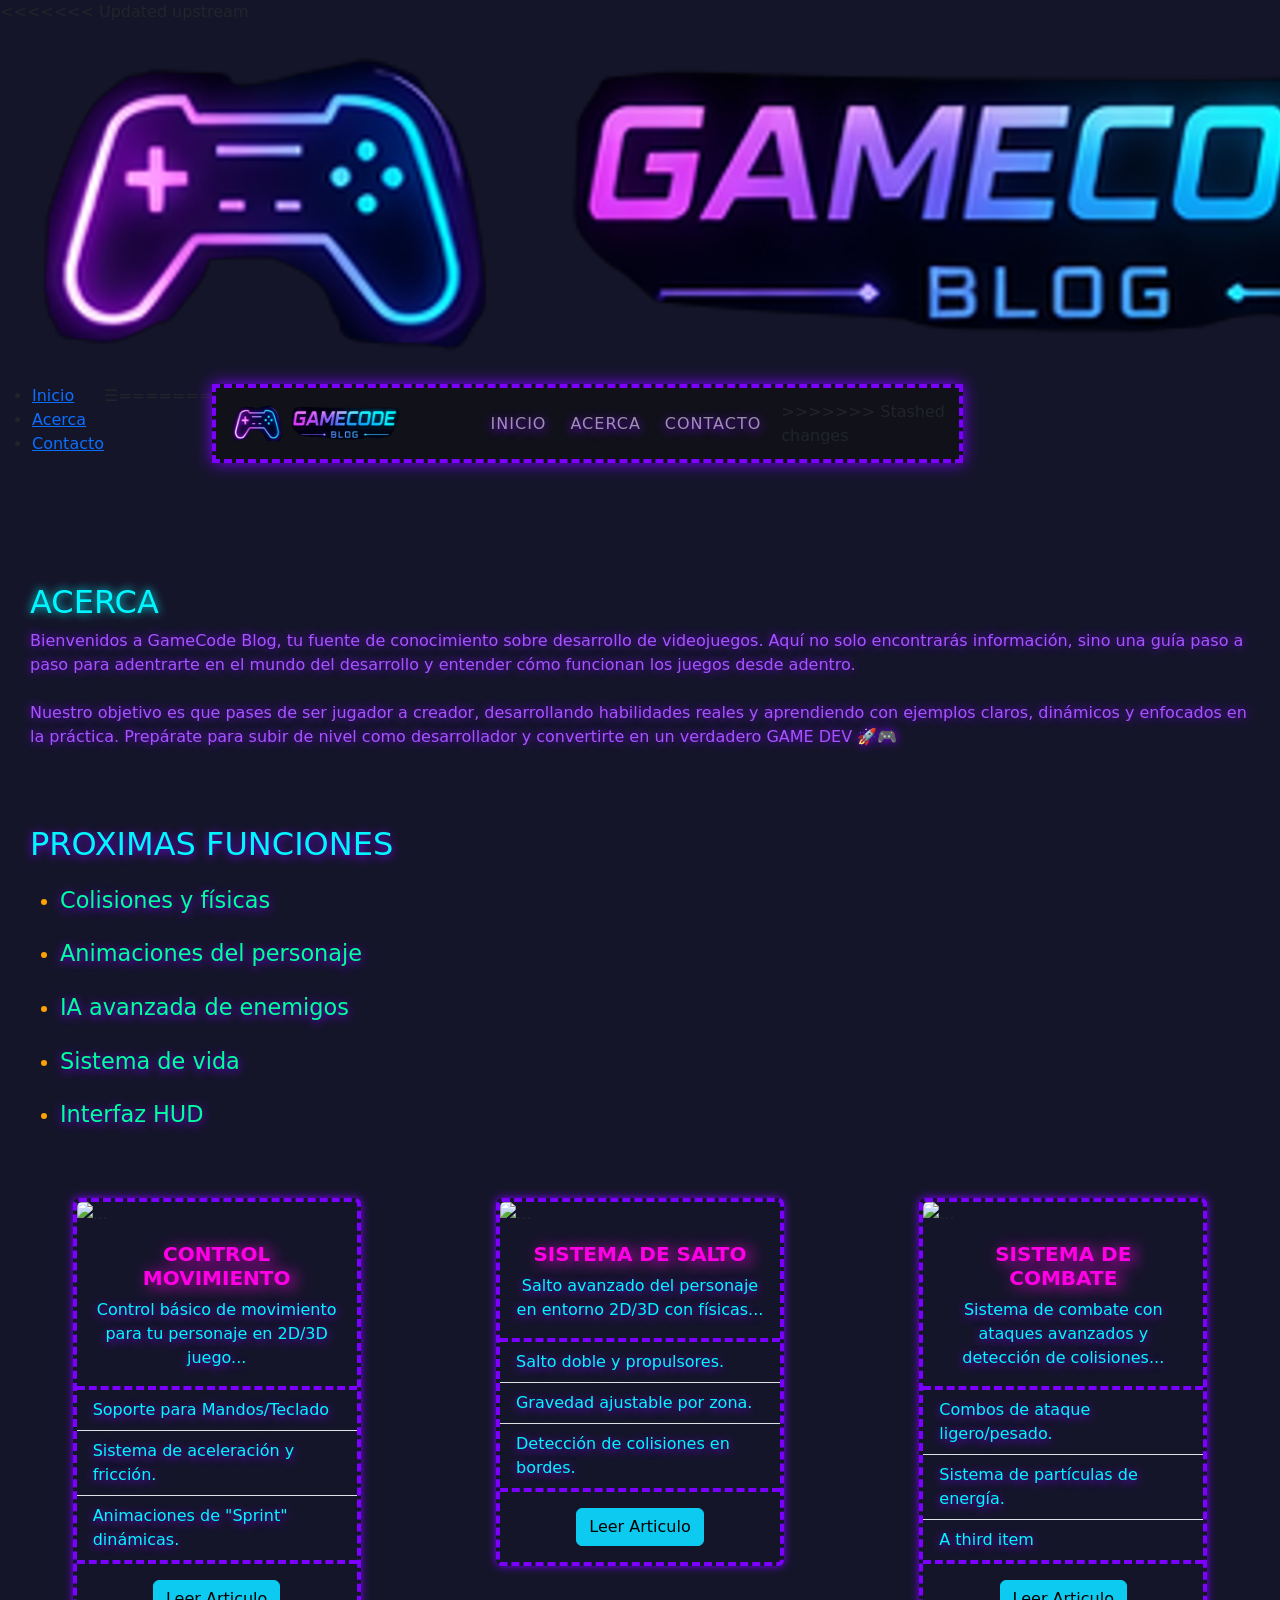
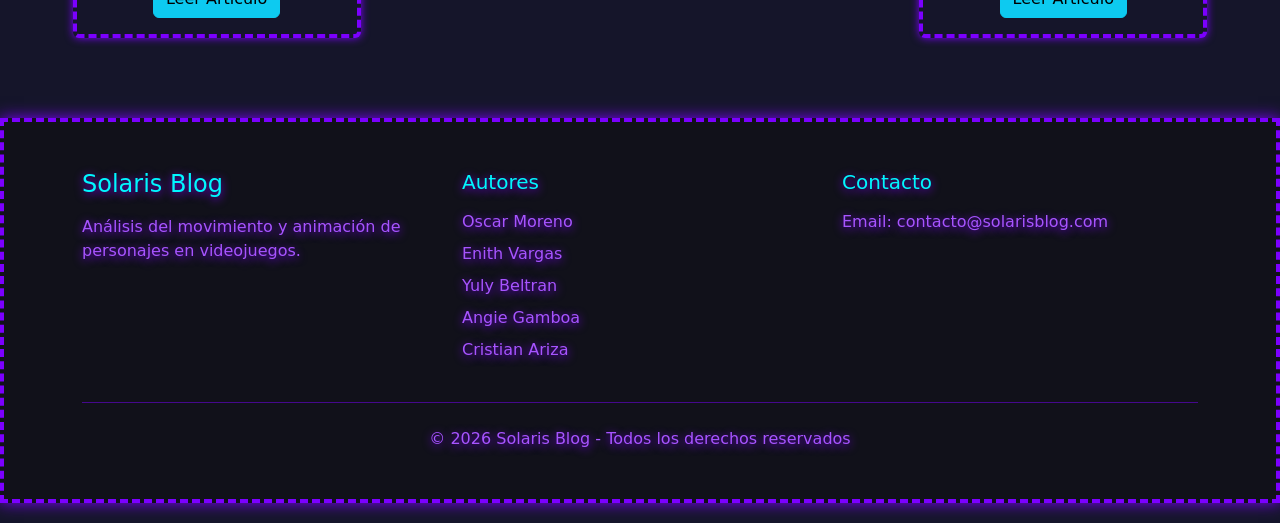
==== commit 6219ed01: "Merge branch 'enithVargas'" ====
--- a/index.html
+++ b/index.html
@@ -8,6 +8,10 @@
     <link rel="stylesheet" href="style.css">
     <link rel="stylesheet" href="styles-acerca.css">
     <link rel="stylesheet" href="styles-contactanos.css">
+
+    <!-- BOOTSTRAP -->
+     <link href="https://cdn.jsdelivr.net/npm/bootstrap@5.3.8/dist/css/bootstrap.min.css" rel="stylesheet" integrity="sha384-sRIl4kxILFvY47J16cr9ZwB07vP4J8+LH7qKQnuqkuIAvNWLzeN8tE5YBujZqJLB" crossorigin="anonymous">
+
     <title>BLOG</title>
 </head>
 <body>
@@ -20,8 +24,8 @@
 
             <ul class="nav__items">
                 <li><a class="nav__link" href="#">Inicio</a></li>
-                <li><a class="nav__link" href="/acerca.html">Acerca</a></li>
-                <li><a class="nav__link" href="/contactanos.html">Contacto</a></li>
+                <li><a class="nav__link" href="/tallerBlogRefactorizado/acerca.html">Acerca</a></li>
+                <li><a class="nav__link" href="/tallerBlogRefactorizado/acerca.html">Contacto</a></li>
             </ul>
 
             <div class="nav__toggle">☰</div>            
@@ -46,149 +50,6 @@
 
     <!-- HOLY GRAIL -->
     <div class="wrapper-container">
-
-        <!-- CONTENIDO PRINCIPAL -->
-        <main class="main">
-
-            <!-- Titulo e imagen de portada -->
-            <div>
-                <h1 class="main__title">GUIA PRINCIPAL</h1>
-
-                <picture>
-                    <source 
-                    media="(min-width: 1025px)" 
-                    srcset="Imagenes/Paisajes/Portada-High.jpg" 
-                    type="image/jpg">
-
-                    <source 
-                    media="(min-width: 426px)" 
-                    srcset="Imagenes/Paisajes/Portada-High.jpg" 
-                    type="image/jpg">
-
-                    <source 
-                    media="(min-width: 100px)" 
-                    srcset="Imagenes/Paisajes/Portada-High.jpg" 
-                    type="image/jpg">
-
-                    <img class="main__cover"
-                    src="Imagenes/Paisajes/Portada-High.jpg"
-                    alt="Imagen paisaje de portada">
-                </picture>
-            </div>
-            
-            <!-- Titulo secundario y parrafo -->
-            <article>
-                <h2 class="main__second-title">¿COMO SE DESARROLLA UN VIDEOJUEGO?</h2>
-                <p class="main__text">
-                    En este blog aprenderás paso a paso cómo crear videojuegos desde cero, explorando mecánicas, lógica de programación y diseño interactivo, mientras aplicas buenas prácticas que te ayudarán a construir experiencias sólidas, funcionales y cada vez más profesionales.
-                </p>
-            </article>
-
-            <!-- Otros articulos -->
-            <div>
-                <h2 class="articles__title">ARTICULOS RECIENTES</h2>
-
-                <div class="articles-wrapper">
-
-                    <!-- Articulo #1 -->
-                    <article class="article">
-
-                        <a class="article__content" href="#">
-
-                            <picture class="article__picture">
-                                <source 
-                                media="(min-width: 426px)" 
-                                srcset="Imagenes/Articulo-1/Articulo-1-high.png" 
-                                type="image/png">
-
-                                <source 
-                                media="(min-width: 300px)" 
-                                srcset="Imagenes/Articulo-1/Articulo-1-high.png" 
-                                type="image/png">                                
-
-                                <img class="article__image"
-                                src="Imagenes/Articulo-1/Articulo-1-high.png" alt="Imagen portada blog 1">
-                            </picture>
-
-                            <div class="article__title-and-text">
-                                
-                                <h3 class="article__title">CONTROL MOVIMIENTO</h3>
-
-                                <p class="article__text">Control básico de movimiento para tu personaje en 2D/3D juego...</p>
-                            </div>
-                        </a>  
-
-                    </article>
-                    
-
-                    <!-- Articulo #2 -->
-                     <article class="article">
-
-                        <a class="article__content" href="#">
-
-                            <picture class="article__picture">
-
-                                <source 
-                                media="(min-width: 426px)" 
-                                srcset="Imagenes/Articulo-2/Articulo-2-middle.png" 
-                                type="image/png">
-
-                                <source 
-                                media="(min-width: 300px)" 
-                                srcset="Imagenes/Articulo-2/Articulo-2-middle.png" 
-                                type="image/png">                                
-
-                                <img class="article__image"
-                                src="Imagenes/Articulo-2/Articulo-2-middle.png" alt="Imagen portada blog 2">
-                            </picture>
-
-                            <div class="article__title-and-text">
-                                
-                                <h3 class="article__title">SISTEMA DE SALTO</h3>
-
-                                <p class="article__text">Salto avanzado del personaje en entorno 2D/3D con físicas...</p>
-                            </div>
-                        </a>  
-
-                    </article>                     
-                     
-
-                    <!-- Articulo #3 -->
-                     <article class="article">
-
-                        <a class="article__content" href="#">
-
-                            <picture class="article__picture">
-
-                                <source 
-                                media="(min-width: 426px)" 
-                                srcset="Imagenes/Articulo-3/Articulo-3-middle.png" 
-                                type="image/jpg">
-
-                                <source 
-                                media="(min-width: 300px)" 
-                                srcset="Imagenes/Articulo-3/Articulo-3-middle.png" 
-                                type="image/jpg">                                
-
-                                <img class="article__image"
-                                src="Imagenes/Articulo-3/Articulo-3-middle.png" alt="Imagen portada blog 3">
-                            </picture>
-
-                            <div class="article__title-and-text">
-                                
-                                <h3 class="article__title">SISTEMA DE COMBATE</h3>
-
-                                <p class="article__text">Sistema de combate con ataques avanzados y detección de colisiones...</p>
-                            </div>
-                        </a>  
-
-                    </article>
-                     
-                </div>
-
-            </div>                        
-
-        </main>
 
 
         <!-- CONTENIDO SECUNDARIO -->
@@ -222,6 +83,73 @@
             
         </aside>
 
+
+        <!-- CONTENIDO PRINCIPAL -->
+        <main>  
+
+            <!-- Card 1 -->
+            <div class="card" style="width: 18rem;">
+                <img src="/tallerBlogRefactorizado/Imagenes/Articulo-1/Articulo-1-high.png" class="card-img-top" alt="...">
+                <div class="card-body">
+                    <h5 class="card-title">CONTROL MOVIMIENTO</h5>
+                    <p class="card-text">Control básico de movimiento para tu personaje en 2D/3D juego...</p>
+                </div>
+
+                <ul class="list-group list-group-flush">
+                    <li class="list-group-item">Soporte para Mandos/Teclado</li>
+                    <li class="list-group-item">Sistema de aceleración y fricción.</li>
+                    <li class="list-group-item">Animaciones de "Sprint" dinámicas.</li>
+                </ul>
+
+                <div class="card-body">
+                    <button type="button" class="btn btn-info">Leer Articulo</button>
+                </div>
+
+            </div>  
+            
+            <!-- Card 2 -->
+            <div class="card" style="width: 18rem;">
+                <img src="/tallerBlogRefactorizado/Imagenes/Articulo-2/Articulo-2-middle.png" class="card-img-top" alt="...">
+
+                <div class="card-body">
+                    <h5 class="card-title">SISTEMA DE SALTO</h5>
+                    <p class="card-text">Salto avanzado del personaje en entorno 2D/3D con físicas...</p>
+                </div>
+
+                <ul class="list-group list-group-flush">
+                    <li class="list-group-item">Salto doble y propulsores.</li>
+                    <li class="list-group-item">Gravedad ajustable por zona.</li>
+                    <li class="list-group-item">Detección de colisiones en bordes.</li>
+                </ul>
+
+                <div class="card-body">
+                    <button type="button" class="btn btn-info">Leer Articulo</button>
+                </div>
+            </div>
+
+
+            <!-- Card 3 -->
+            <div class="card" style="width: 18rem;">
+                <img src="/tallerBlogRefactorizado/Imagenes/Articulo-3/Articulo-3-middle.png" class="card-img-top" alt="...">
+
+                <div class="card-body">
+                    <h5 class="card-title">SISTEMA DE COMBATE</h5>
+                    <p class="card-text">Sistema de combate con ataques avanzados y detección de colisiones...</p>
+                </div>
+
+                <ul class="list-group list-group-flush">
+                    <li class="list-group-item">Combos de ataque ligero/pesado.</li>
+                    <li class="list-group-item">Sistema de partículas de energía.</li>
+                    <li class="list-group-item">A third item</li>
+                </ul>
+
+                <div class="card-body">
+                    <button type="button" class="btn btn-info">Leer Articulo</button>
+                </div>
+            </div>
+
+        </main>
+
     </div>
 
     <!-- FOOTER REFACTORIZADO CON BOOTSTRAP -->
@@ -244,6 +172,7 @@
                         <li class="mb-2">Enith Vargas</li>
                         <li class="mb-2">Yuly Beltran</li>
                         <li class="mb-2">Angie Gamboa</li>
+                        <li class="mb-2">Cristian Ariza</li>
                     </ul>
                 </div>
                 
@@ -263,5 +192,7 @@
         </div>
     </footer>
 
+    <script src="https://cdn.jsdelivr.net/npm/bootstrap@5.3.8/dist/js/bootstrap.bundle.min.js" integrity="sha384-FKyoEForCGlyvwx9Hj09JcYn3nv7wiPVlz7YYwJrWVcXK/BmnVDxM+D2scQbITxI" crossorigin="anonymous"></script>
+
 </body>
 </html>
--- a/style.css
+++ b/style.css
@@ -79,58 +79,57 @@
 
 
 /* --------- HOLY GRAIL ---------- */
-.wrapper-container {
-    display: flex;
-    flex-wrap: wrap;
+.wrapper-container {    
     max-width: 1440px;
     margin: auto;
     margin-top: 20px;
     padding: 30px;
-    gap: 40px;
     margin-bottom: 50px;
 }
 
 
 /* Contenido Principal */
-.main {
-    flex: 1 2 700px;
-    display: flex;
-    flex-direction: column;
+main {
+    display: flex;
+    flex-wrap: wrap;
     gap: 50px;
 }
 
-.main__title {
-    padding: 0 0 15px 15px;
-    font-size: 2rem;
-    color: var(--color-e);
+
+/* Cards */
+.card {
+    margin: auto;
+    margin-top: 50px;
+    border: 4px dashed var(--color-f) !important;
+    box-shadow: 0 0 15px 0 var(--color-f);
+    background-color: #15152a !important;
+    transition: transform 0.5s;
+    
+}
+
+.card-title {
+    color: var(--color-e) !important;
     text-shadow: 5px 2px 15px var(--color-e);
-}
-
-.main__cover {
-    width: 100%;
-    border: 4px dashed var(--color-f);
-    border-radius: 15px;
-    box-shadow: var(--box-shadow-a);
-}
-
-.main__second-title {    
-    margin-bottom: 20px;
-    color: var(--color-e);
-    text-shadow: var(--text-shadow-a);
-}
-
-.main__text {
-    color: var(--color-h);
-    text-shadow: var(--text-shadow-b);
-}
-
-h2 {
-    font-size: 2rem;
-}
-
-p {
-    font-size: 1.4rem;
-    text-wrap: pretty;
+    font-weight: bold;
+}
+
+.card-text {
+    color: var(--color-d);
+    text-shadow: var(--text-shadow-b);
+}
+
+.list-group-item {
+    background-color: #15152a !important;
+    color: var(--color-d) !important;
+    text-shadow: var(--text-shadow-b);
+}
+
+.card:hover {
+    transform: scale(1.07);
+}
+
+.btn:hover {
+    background-color: #fff !important;
 }
 
 
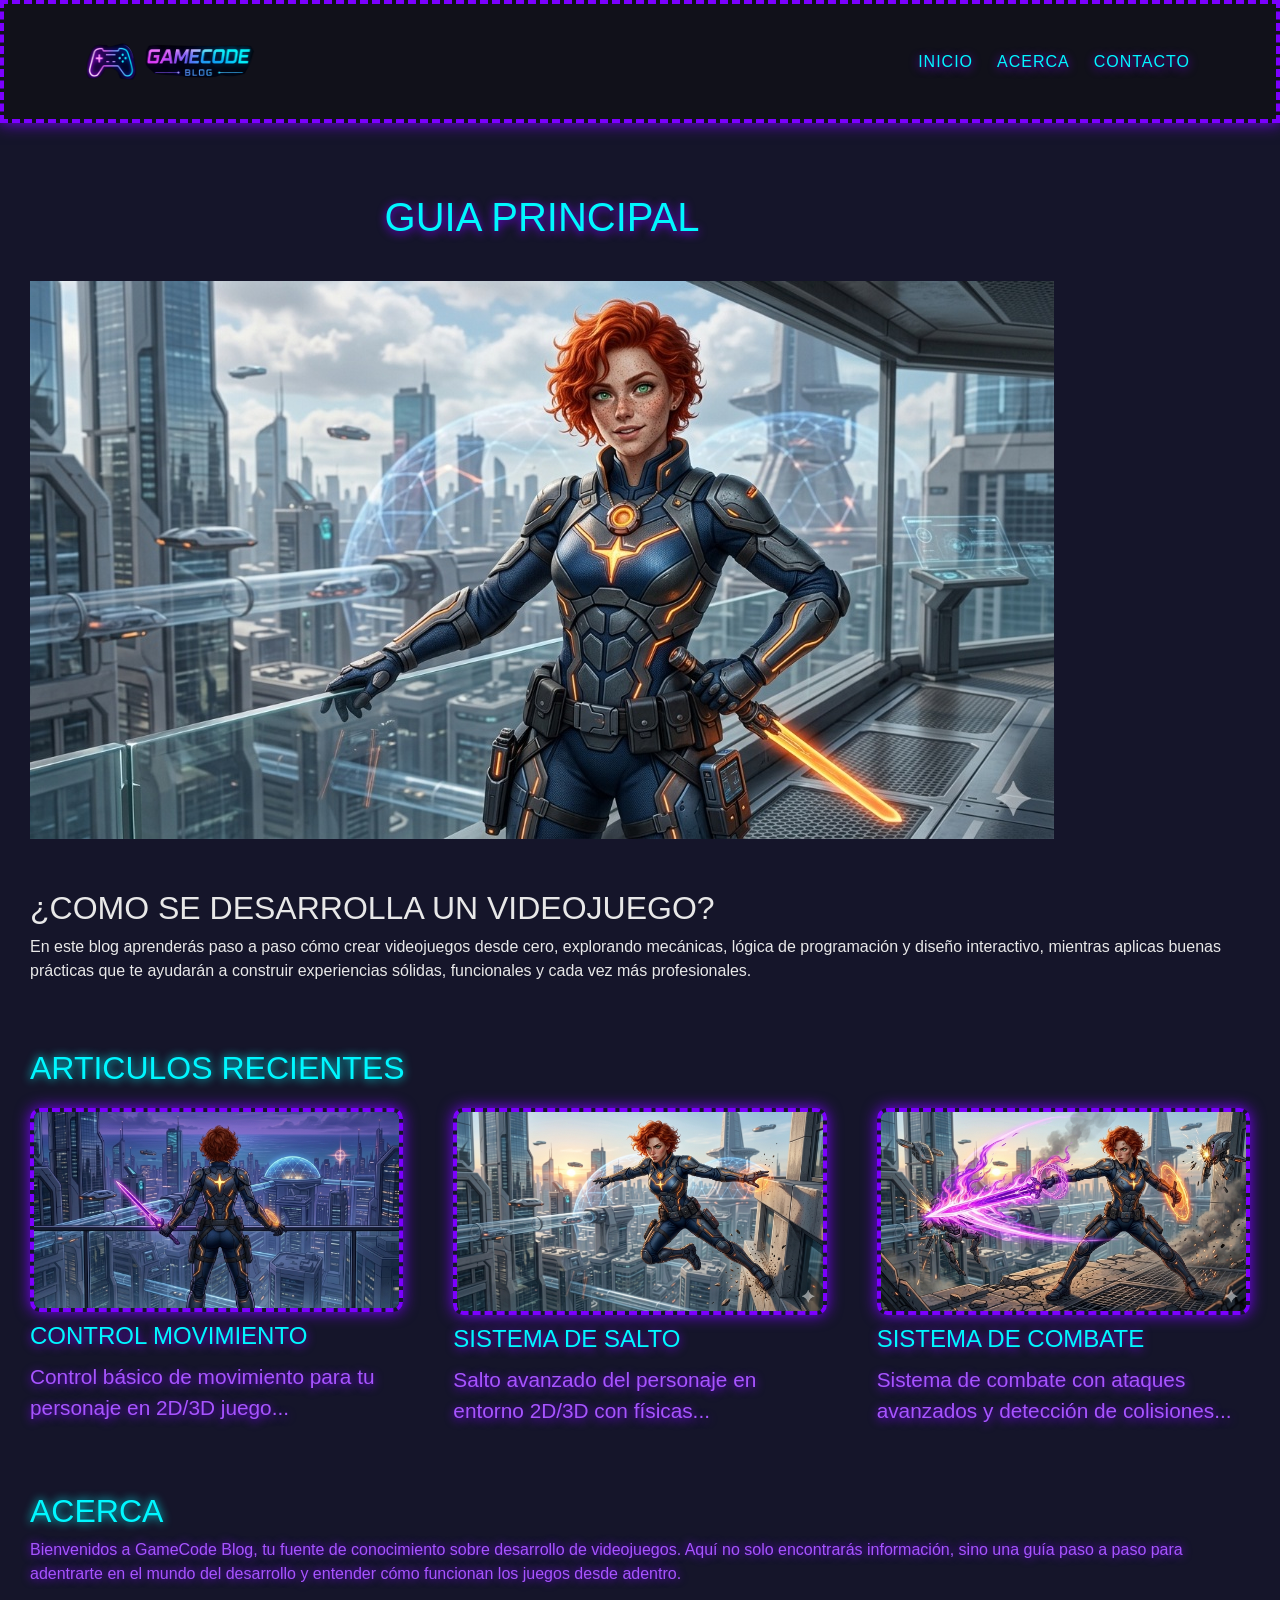
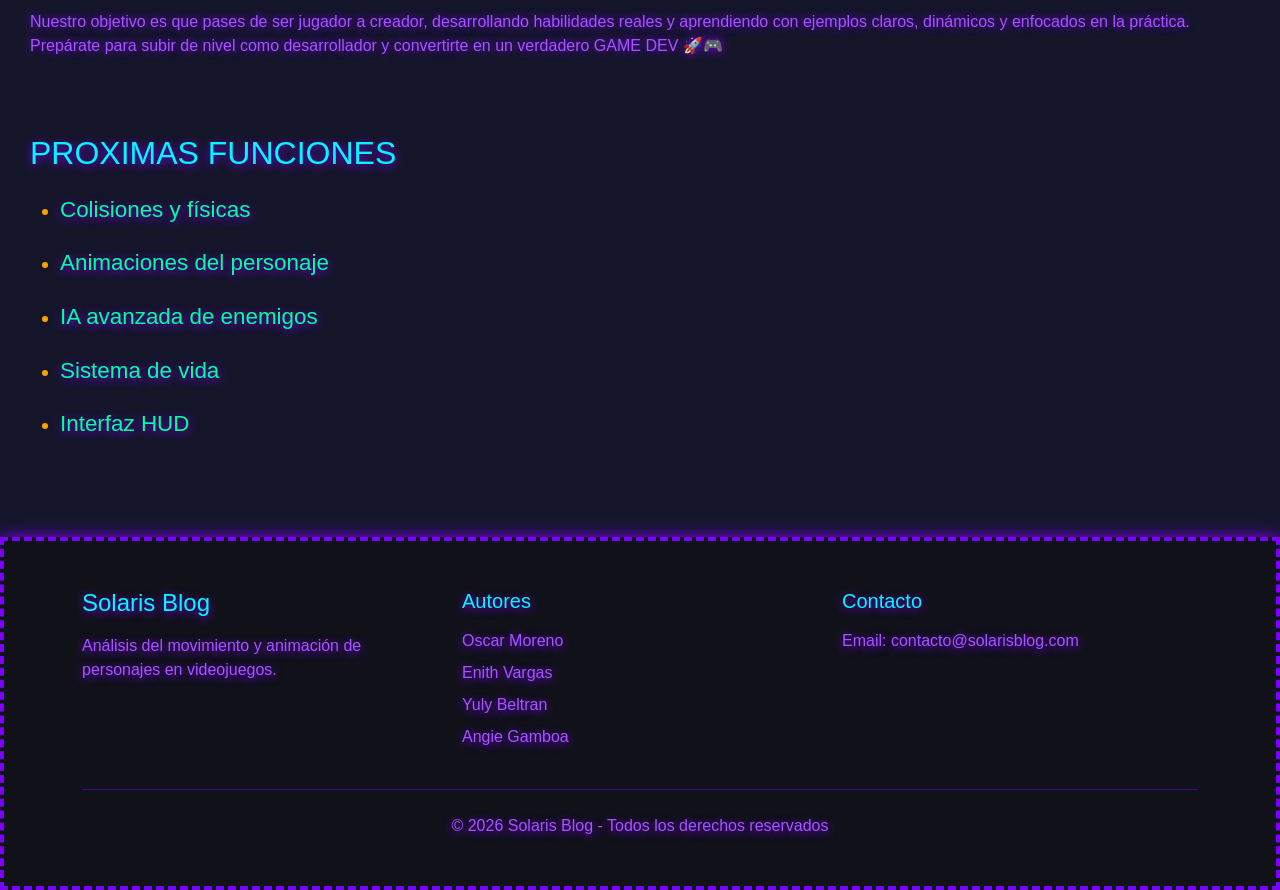
==== commit c2756e1e: "Resolviendo conflicto en index.html" ====
--- a/index.html
+++ b/index.html
@@ -8,28 +8,11 @@
     <link rel="stylesheet" href="style.css">
     <link rel="stylesheet" href="styles-acerca.css">
     <link rel="stylesheet" href="styles-contactanos.css">
-
-    <!-- BOOTSTRAP -->
-     <link href="https://cdn.jsdelivr.net/npm/bootstrap@5.3.8/dist/css/bootstrap.min.css" rel="stylesheet" integrity="sha384-sRIl4kxILFvY47J16cr9ZwB07vP4J8+LH7qKQnuqkuIAvNWLzeN8tE5YBujZqJLB" crossorigin="anonymous">
-
     <title>BLOG</title>
 </head>
 <body>
 
     <!-- BARRA DE NAVEGACIÓN -->
-<<<<<<< Updated upstream
-    <header>
-        <nav class="nav">
-            <img class="nav__logo" src="Imagenes/Logo.png" alt="">
-
-            <ul class="nav__items">
-                <li><a class="nav__link" href="#">Inicio</a></li>
-                <li><a class="nav__link" href="/tallerBlogRefactorizado/acerca.html">Acerca</a></li>
-                <li><a class="nav__link" href="/tallerBlogRefactorizado/acerca.html">Contacto</a></li>
-            </ul>
-
-            <div class="nav__toggle">☰</div>            
-=======
     <header style="position: sticky; top: 0; z-index: 1000;">
         <nav class="navbar navbar-expand-md navbar-dark">
             <div class="container">
@@ -43,13 +26,155 @@
                     </ul>
                 </div>
             </div>
->>>>>>> Stashed changes
         </nav>
     </header>
 
 
     <!-- HOLY GRAIL -->
     <div class="wrapper-container">
+
+        <!-- CONTENIDO PRINCIPAL -->
+        <main class="main">
+
+            <!-- Titulo e imagen de portada -->
+            <div>
+                <h1 class="main__title">GUIA PRINCIPAL</h1>
+
+                <picture>
+                    <source 
+                    media="(min-width: 1025px)" 
+                    srcset="Imagenes/Paisajes/Portada-High.jpg" 
+                    type="image/jpg">
+
+                    <source 
+                    media="(min-width: 426px)" 
+                    srcset="Imagenes/Paisajes/Portada-High.jpg" 
+                    type="image/jpg">
+
+                    <source 
+                    media="(min-width: 100px)" 
+                    srcset="Imagenes/Paisajes/Portada-High.jpg" 
+                    type="image/jpg">
+
+                    <img class="main__cover"
+                    src="Imagenes/Paisajes/Portada-High.jpg"
+                    alt="Imagen paisaje de portada">
+                </picture>
+            </div>
+            
+            <!-- Titulo secundario y parrafo -->
+            <article>
+                <h2 class="main__second-title">¿COMO SE DESARROLLA UN VIDEOJUEGO?</h2>
+                <p class="main__text">
+                    En este blog aprenderás paso a paso cómo crear videojuegos desde cero, explorando mecánicas, lógica de programación y diseño interactivo, mientras aplicas buenas prácticas que te ayudarán a construir experiencias sólidas, funcionales y cada vez más profesionales.
+                </p>
+            </article>
+
+            <!-- Otros articulos -->
+            <div>
+                <h2 class="articles__title">ARTICULOS RECIENTES</h2>
+
+                <div class="articles-wrapper">
+
+                    <!-- Articulo #1 -->
+                    <article class="article">
+
+                        <a class="article__content" href="#">
+
+                            <picture class="article__picture">
+                                <source 
+                                media="(min-width: 426px)" 
+                                srcset="Imagenes/Articulo-1/Articulo-1-high.png" 
+                                type="image/png">
+
+                                <source 
+                                media="(min-width: 300px)" 
+                                srcset="Imagenes/Articulo-1/Articulo-1-high.png" 
+                                type="image/png">                                
+
+                                <img class="article__image"
+                                src="Imagenes/Articulo-1/Articulo-1-high.png" alt="Imagen portada blog 1">
+                            </picture>
+
+                            <div class="article__title-and-text">
+                                
+                                <h3 class="article__title">CONTROL MOVIMIENTO</h3>
+
+                                <p class="article__text">Control básico de movimiento para tu personaje en 2D/3D juego...</p>
+                            </div>
+                        </a>  
+
+                    </article>
+                    
+
+                    <!-- Articulo #2 -->
+                     <article class="article">
+
+                        <a class="article__content" href="#">
+
+                            <picture class="article__picture">
+
+                                <source 
+                                media="(min-width: 426px)" 
+                                srcset="Imagenes/Articulo-2/Articulo-2-middle.png" 
+                                type="image/png">
+
+                                <source 
+                                media="(min-width: 300px)" 
+                                srcset="Imagenes/Articulo-2/Articulo-2-middle.png" 
+                                type="image/png">                                
+
+                                <img class="article__image"
+                                src="Imagenes/Articulo-2/Articulo-2-middle.png" alt="Imagen portada blog 2">
+                            </picture>
+
+                            <div class="article__title-and-text">
+                                
+                                <h3 class="article__title">SISTEMA DE SALTO</h3>
+
+                                <p class="article__text">Salto avanzado del personaje en entorno 2D/3D con físicas...</p>
+                            </div>
+                        </a>  
+
+                    </article>                     
+                     
+
+                    <!-- Articulo #3 -->
+                     <article class="article">
+
+                        <a class="article__content" href="#">
+
+                            <picture class="article__picture">
+
+                                <source 
+                                media="(min-width: 426px)" 
+                                srcset="Imagenes/Articulo-3/Articulo-3-middle.png" 
+                                type="image/jpg">
+
+                                <source 
+                                media="(min-width: 300px)" 
+                                srcset="Imagenes/Articulo-3/Articulo-3-middle.png" 
+                                type="image/jpg">                                
+
+                                <img class="article__image"
+                                src="Imagenes/Articulo-3/Articulo-3-middle.png" alt="Imagen portada blog 3">
+                            </picture>
+
+                            <div class="article__title-and-text">
+                                
+                                <h3 class="article__title">SISTEMA DE COMBATE</h3>
+
+                                <p class="article__text">Sistema de combate con ataques avanzados y detección de colisiones...</p>
+                            </div>
+                        </a>  
+
+                    </article>
+                     
+                </div>
+
+            </div>                        
+
+        </main>
 
 
         <!-- CONTENIDO SECUNDARIO -->
@@ -82,73 +207,6 @@
             </div>
             
         </aside>
-
-
-        <!-- CONTENIDO PRINCIPAL -->
-        <main>  
-
-            <!-- Card 1 -->
-            <div class="card" style="width: 18rem;">
-                <img src="/tallerBlogRefactorizado/Imagenes/Articulo-1/Articulo-1-high.png" class="card-img-top" alt="...">
-                <div class="card-body">
-                    <h5 class="card-title">CONTROL MOVIMIENTO</h5>
-                    <p class="card-text">Control básico de movimiento para tu personaje en 2D/3D juego...</p>
-                </div>
-
-                <ul class="list-group list-group-flush">
-                    <li class="list-group-item">Soporte para Mandos/Teclado</li>
-                    <li class="list-group-item">Sistema de aceleración y fricción.</li>
-                    <li class="list-group-item">Animaciones de "Sprint" dinámicas.</li>
-                </ul>
-
-                <div class="card-body">
-                    <button type="button" class="btn btn-info">Leer Articulo</button>
-                </div>
-
-            </div>  
-            
-            <!-- Card 2 -->
-            <div class="card" style="width: 18rem;">
-                <img src="/tallerBlogRefactorizado/Imagenes/Articulo-2/Articulo-2-middle.png" class="card-img-top" alt="...">
-
-                <div class="card-body">
-                    <h5 class="card-title">SISTEMA DE SALTO</h5>
-                    <p class="card-text">Salto avanzado del personaje en entorno 2D/3D con físicas...</p>
-                </div>
-
-                <ul class="list-group list-group-flush">
-                    <li class="list-group-item">Salto doble y propulsores.</li>
-                    <li class="list-group-item">Gravedad ajustable por zona.</li>
-                    <li class="list-group-item">Detección de colisiones en bordes.</li>
-                </ul>
-
-                <div class="card-body">
-                    <button type="button" class="btn btn-info">Leer Articulo</button>
-                </div>
-            </div>
-
-
-            <!-- Card 3 -->
-            <div class="card" style="width: 18rem;">
-                <img src="/tallerBlogRefactorizado/Imagenes/Articulo-3/Articulo-3-middle.png" class="card-img-top" alt="...">
-
-                <div class="card-body">
-                    <h5 class="card-title">SISTEMA DE COMBATE</h5>
-                    <p class="card-text">Sistema de combate con ataques avanzados y detección de colisiones...</p>
-                </div>
-
-                <ul class="list-group list-group-flush">
-                    <li class="list-group-item">Combos de ataque ligero/pesado.</li>
-                    <li class="list-group-item">Sistema de partículas de energía.</li>
-                    <li class="list-group-item">A third item</li>
-                </ul>
-
-                <div class="card-body">
-                    <button type="button" class="btn btn-info">Leer Articulo</button>
-                </div>
-            </div>
-
-        </main>
 
     </div>
 
@@ -172,7 +230,6 @@
                         <li class="mb-2">Enith Vargas</li>
                         <li class="mb-2">Yuly Beltran</li>
                         <li class="mb-2">Angie Gamboa</li>
-                        <li class="mb-2">Cristian Ariza</li>
                     </ul>
                 </div>
                 
@@ -192,7 +249,5 @@
         </div>
     </footer>
 
-    <script src="https://cdn.jsdelivr.net/npm/bootstrap@5.3.8/dist/js/bootstrap.bundle.min.js" integrity="sha384-FKyoEForCGlyvwx9Hj09JcYn3nv7wiPVlz7YYwJrWVcXK/BmnVDxM+D2scQbITxI" crossorigin="anonymous"></script>
-
 </body>
 </html>
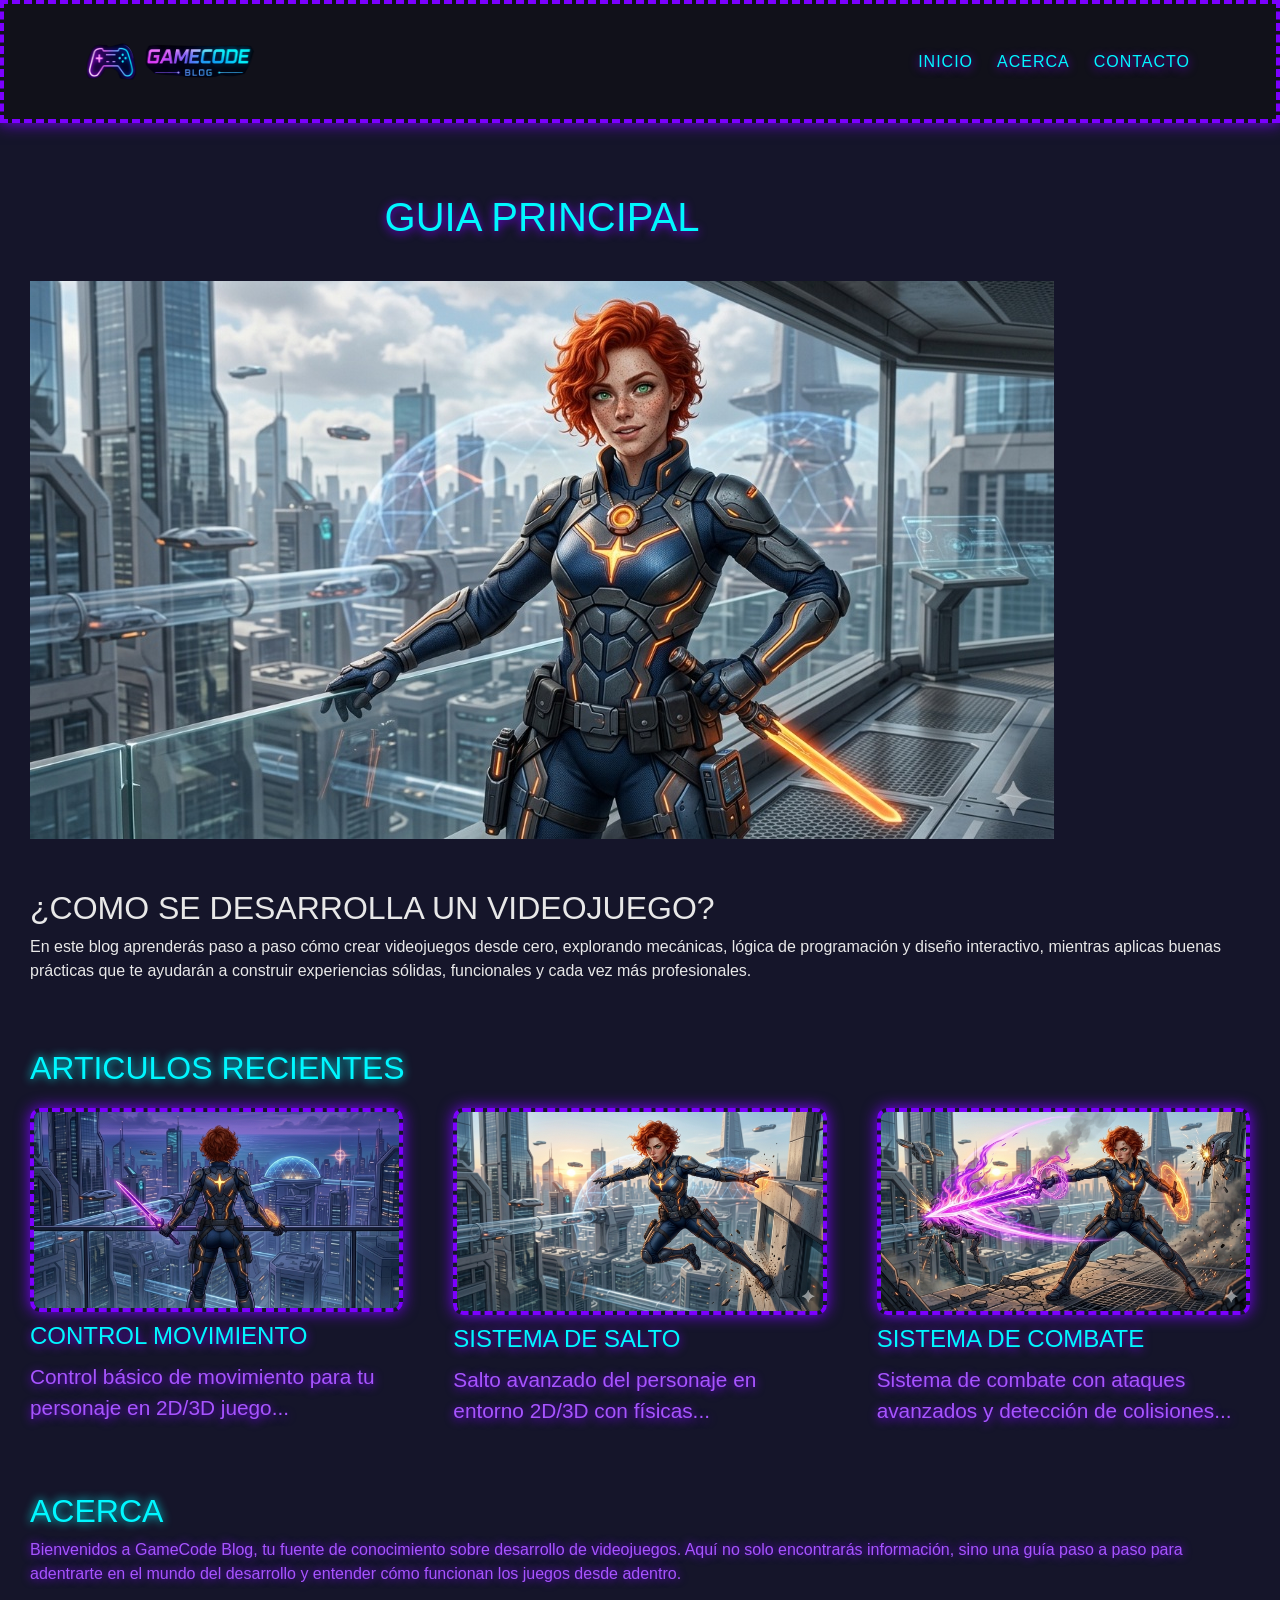
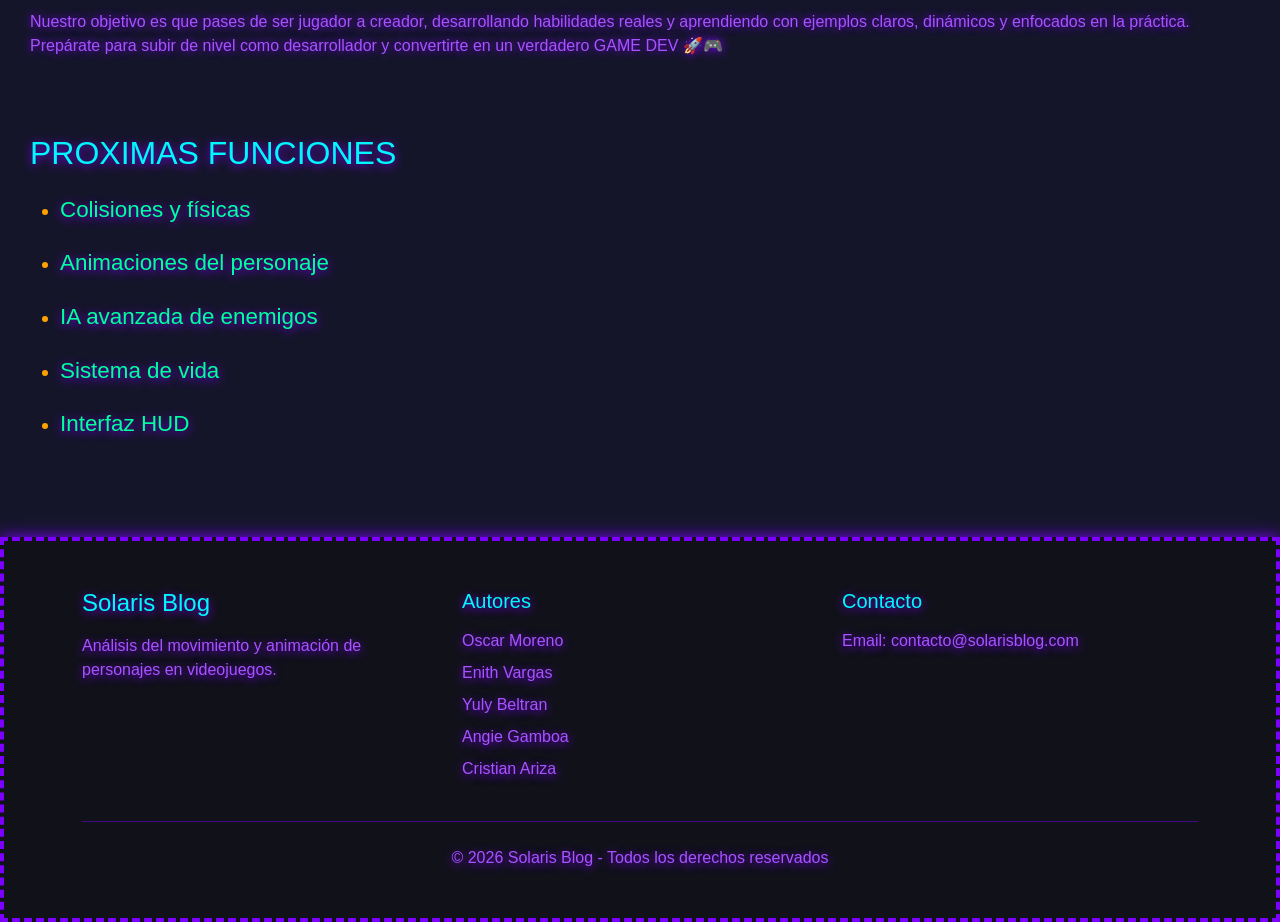
==== commit ddf7d743: "Resuelto conflicto: index.html definitivo con navbar Bootstrap" ====
--- a/index.html
+++ b/index.html
@@ -3,7 +3,7 @@
 <head>
     <meta charset="UTF-8">
     <meta name="viewport" content="width=device-width, initial-scale=1.0">
-    <!-- BOOTSTRAP CSS - Agregado para refactorización del footer -->
+    <!-- BOOTSTRAP CSS -->
     <link href="https://cdn.jsdelivr.net/npm/bootstrap@5.3.8/dist/css/bootstrap.min.css" rel="stylesheet" integrity="sha384-sRIl4kxILFvY47J16cr9ZwB07vP4J8+LH7qKQnuqkuIAvNWLzeN8tE5YBujZqJLB" crossorigin="anonymous">
     <link rel="stylesheet" href="style.css">
     <link rel="stylesheet" href="styles-acerca.css">
@@ -12,7 +12,7 @@
 </head>
 <body>
 
-    <!-- BARRA DE NAVEGACIÓN -->
+    <!-- BARRA DE NAVEGACIÓN CON BOOTSTRAP -->
     <header style="position: sticky; top: 0; z-index: 1000;">
         <nav class="navbar navbar-expand-md navbar-dark">
             <div class="container">
@@ -29,7 +29,6 @@
         </nav>
     </header>
 
-
     <!-- HOLY GRAIL -->
     <div class="wrapper-container">
 
@@ -213,16 +212,11 @@
     <!-- FOOTER REFACTORIZADO CON BOOTSTRAP -->
     <footer class="piePagina container-fluid py-5 mt-auto">
         <div class="container">
-            <!-- Grid de Bootstrap - 3 columnas -->
             <div class="row g-4 text-center text-md-start">
-                
-                <!-- Columna 1: Información del proyecto -->
                 <div class="col-md-4">
                     <h3 class="h4 mb-3">Solaris Blog</h3>
                     <p class="mb-0">Análisis del movimiento y animación de personajes en videojuegos.</p>
                 </div>
-                
-                <!-- Columna 2: Lista de autores -->
                 <div class="col-md-4">
                     <h4 class="h5 mb-3">Autores</h4>
                     <ul class="list-unstyled">
@@ -230,24 +224,19 @@
                         <li class="mb-2">Enith Vargas</li>
                         <li class="mb-2">Yuly Beltran</li>
                         <li class="mb-2">Angie Gamboa</li>
+                        <li class="mb-2">Cristian Ariza</li>
                     </ul>
                 </div>
-                
-                <!-- Columna 3: Información de contacto -->
                 <div class="col-md-4">
                     <h4 class="h5 mb-3">Contacto</h4>
                     <p class="mb-0">Email: contacto@solarisblog.com</p>
                 </div>
-                
-            </div>
-            
-            <!-- Línea divisoria -->
+            </div>
             <hr class="my-4">
-            
-            <!-- Copyright -->
             <p class="text-center mb-0">© 2026 Solaris Blog - Todos los derechos reservados</p>
         </div>
     </footer>
 
+    <script src="https://cdn.jsdelivr.net/npm/bootstrap@5.3.8/dist/js/bootstrap.bundle.min.js" integrity="sha384-C6RzsynM9kWDrMNeT87bh95OGNyZPhcTNXj1NW7RuBCsyN/o0jlpcV8Qyq46cDfL" crossorigin="anonymous"></script>
 </body>
 </html>
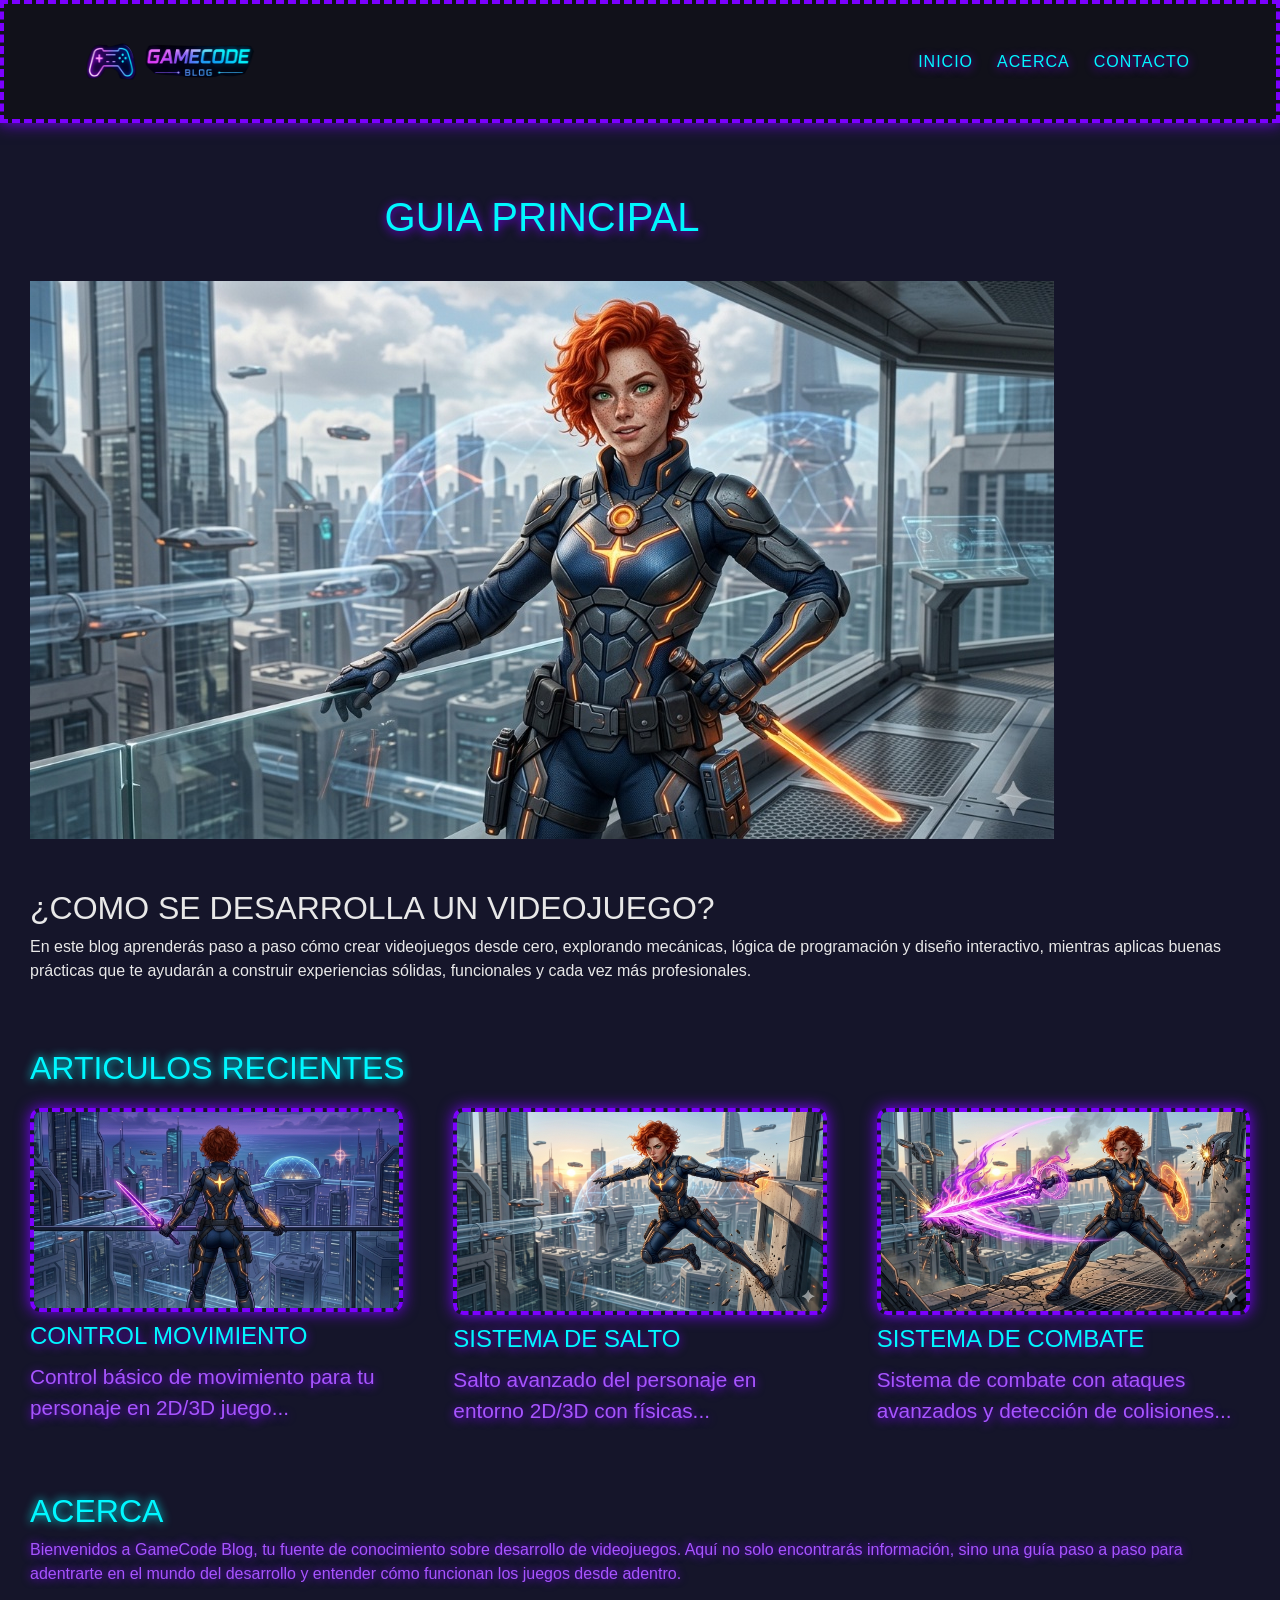
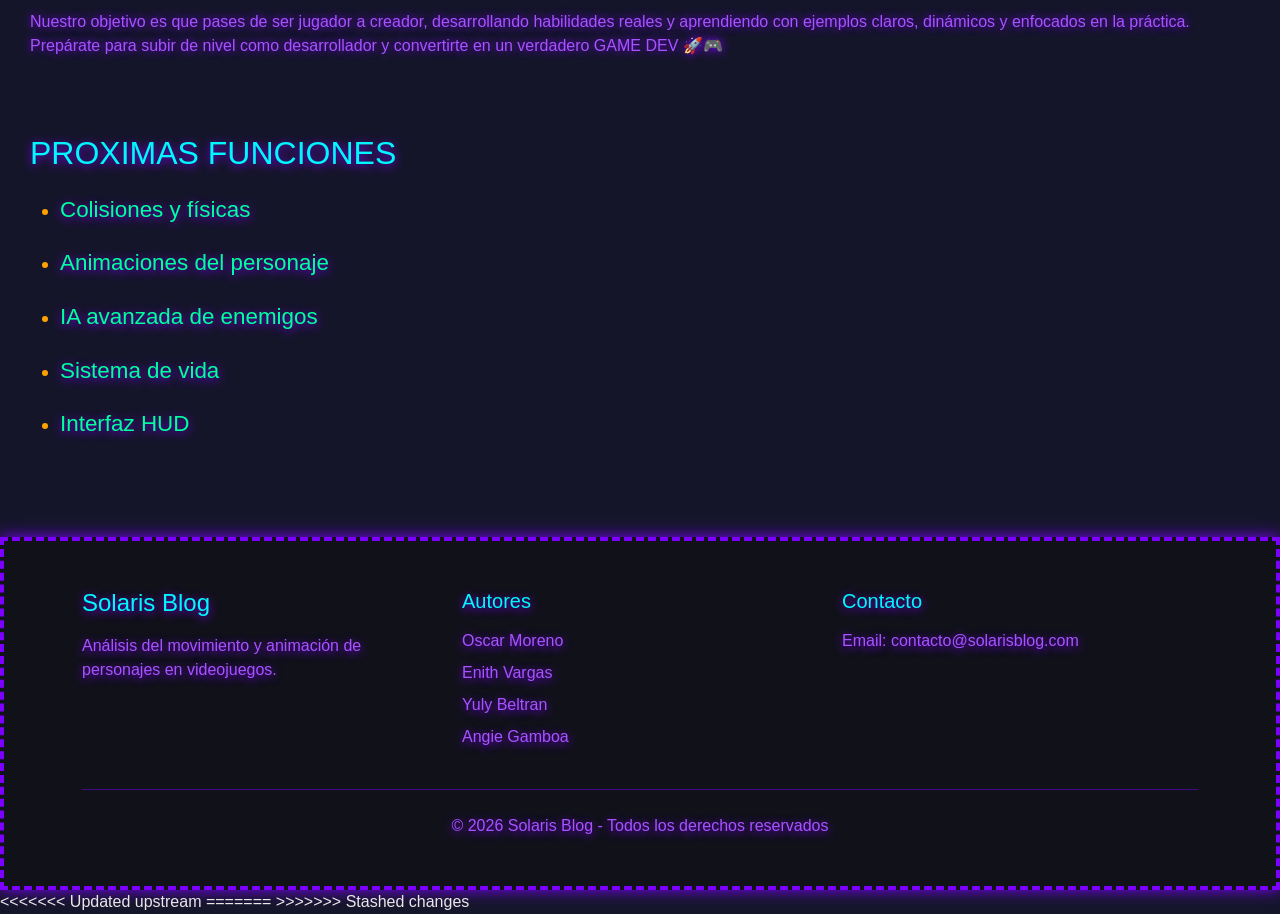
==== commit 05548f0e: "Fix: Despliegue del navbar" ====
--- a/index.html
+++ b/index.html
@@ -3,7 +3,7 @@
 <head>
     <meta charset="UTF-8">
     <meta name="viewport" content="width=device-width, initial-scale=1.0">
-    <!-- BOOTSTRAP CSS -->
+    <!-- BOOTSTRAP CSS - Agregado para refactorización del footer -->
     <link href="https://cdn.jsdelivr.net/npm/bootstrap@5.3.8/dist/css/bootstrap.min.css" rel="stylesheet" integrity="sha384-sRIl4kxILFvY47J16cr9ZwB07vP4J8+LH7qKQnuqkuIAvNWLzeN8tE5YBujZqJLB" crossorigin="anonymous">
     <link rel="stylesheet" href="style.css">
     <link rel="stylesheet" href="styles-acerca.css">
@@ -12,7 +12,7 @@
 </head>
 <body>
 
-    <!-- BARRA DE NAVEGACIÓN CON BOOTSTRAP -->
+    <!-- BARRA DE NAVEGACIÓN -->
     <header style="position: sticky; top: 0; z-index: 1000;">
         <nav class="navbar navbar-expand-md navbar-dark">
             <div class="container">
@@ -29,6 +29,7 @@
         </nav>
     </header>
 
+
     <!-- HOLY GRAIL -->
     <div class="wrapper-container">
 
@@ -212,11 +213,16 @@
     <!-- FOOTER REFACTORIZADO CON BOOTSTRAP -->
     <footer class="piePagina container-fluid py-5 mt-auto">
         <div class="container">
+            <!-- Grid de Bootstrap - 3 columnas -->
             <div class="row g-4 text-center text-md-start">
+                
+                <!-- Columna 1: Información del proyecto -->
                 <div class="col-md-4">
                     <h3 class="h4 mb-3">Solaris Blog</h3>
                     <p class="mb-0">Análisis del movimiento y animación de personajes en videojuegos.</p>
                 </div>
+                
+                <!-- Columna 2: Lista de autores -->
                 <div class="col-md-4">
                     <h4 class="h5 mb-3">Autores</h4>
                     <ul class="list-unstyled">
@@ -224,19 +230,28 @@
                         <li class="mb-2">Enith Vargas</li>
                         <li class="mb-2">Yuly Beltran</li>
                         <li class="mb-2">Angie Gamboa</li>
-                        <li class="mb-2">Cristian Ariza</li>
                     </ul>
                 </div>
+                
+                <!-- Columna 3: Información de contacto -->
                 <div class="col-md-4">
                     <h4 class="h5 mb-3">Contacto</h4>
                     <p class="mb-0">Email: contacto@solarisblog.com</p>
                 </div>
-            </div>
+                
+            </div>
+            
+            <!-- Línea divisoria -->
             <hr class="my-4">
+            
+            <!-- Copyright -->
             <p class="text-center mb-0">© 2026 Solaris Blog - Todos los derechos reservados</p>
         </div>
     </footer>
 
-    <script src="https://cdn.jsdelivr.net/npm/bootstrap@5.3.8/dist/js/bootstrap.bundle.min.js" integrity="sha384-C6RzsynM9kWDrMNeT87bh95OGNyZPhcTNXj1NW7RuBCsyN/o0jlpcV8Qyq46cDfL" crossorigin="anonymous"></script>
+<<<<<<< Updated upstream
+=======
+    <script src="https://cdn.jsdelivr.net/npm/bootstrap@5.3.8/dist/js/bootstrap.bundle.min.js"></script>
+>>>>>>> Stashed changes
 </body>
 </html>
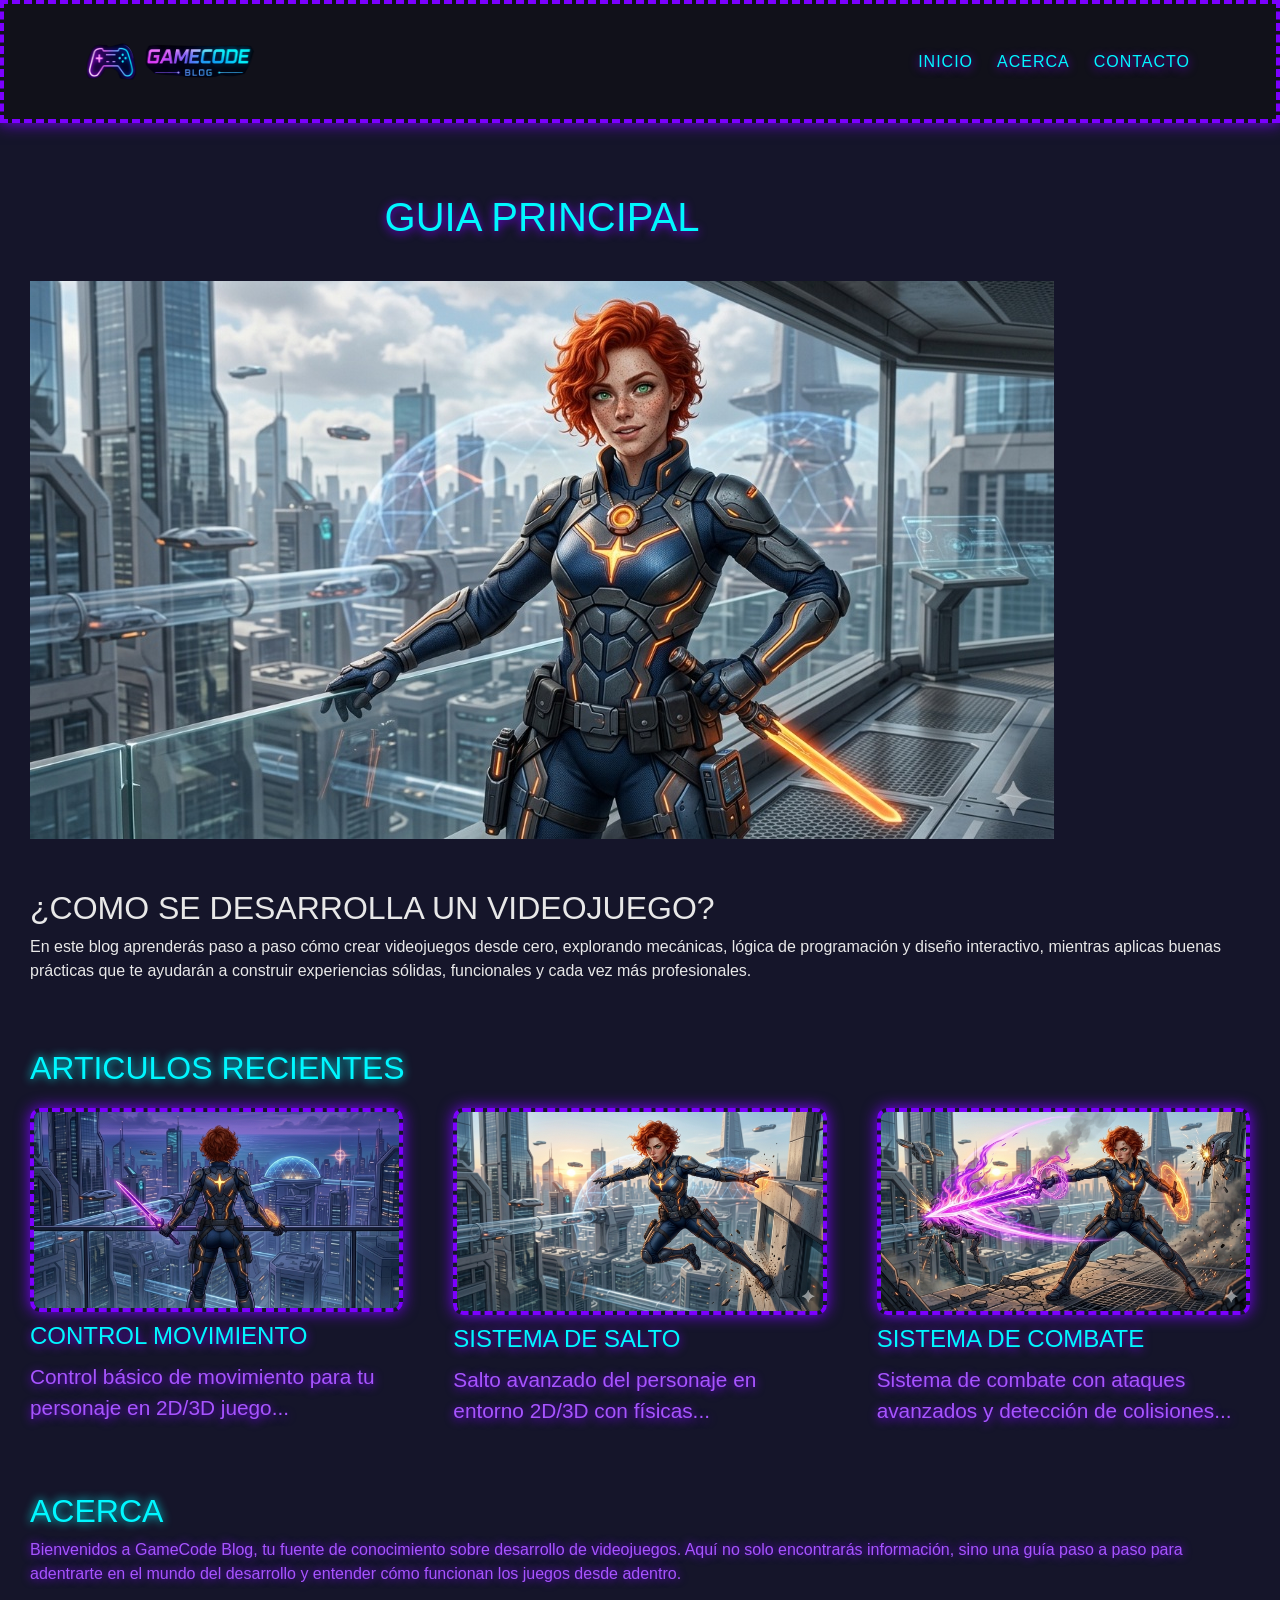
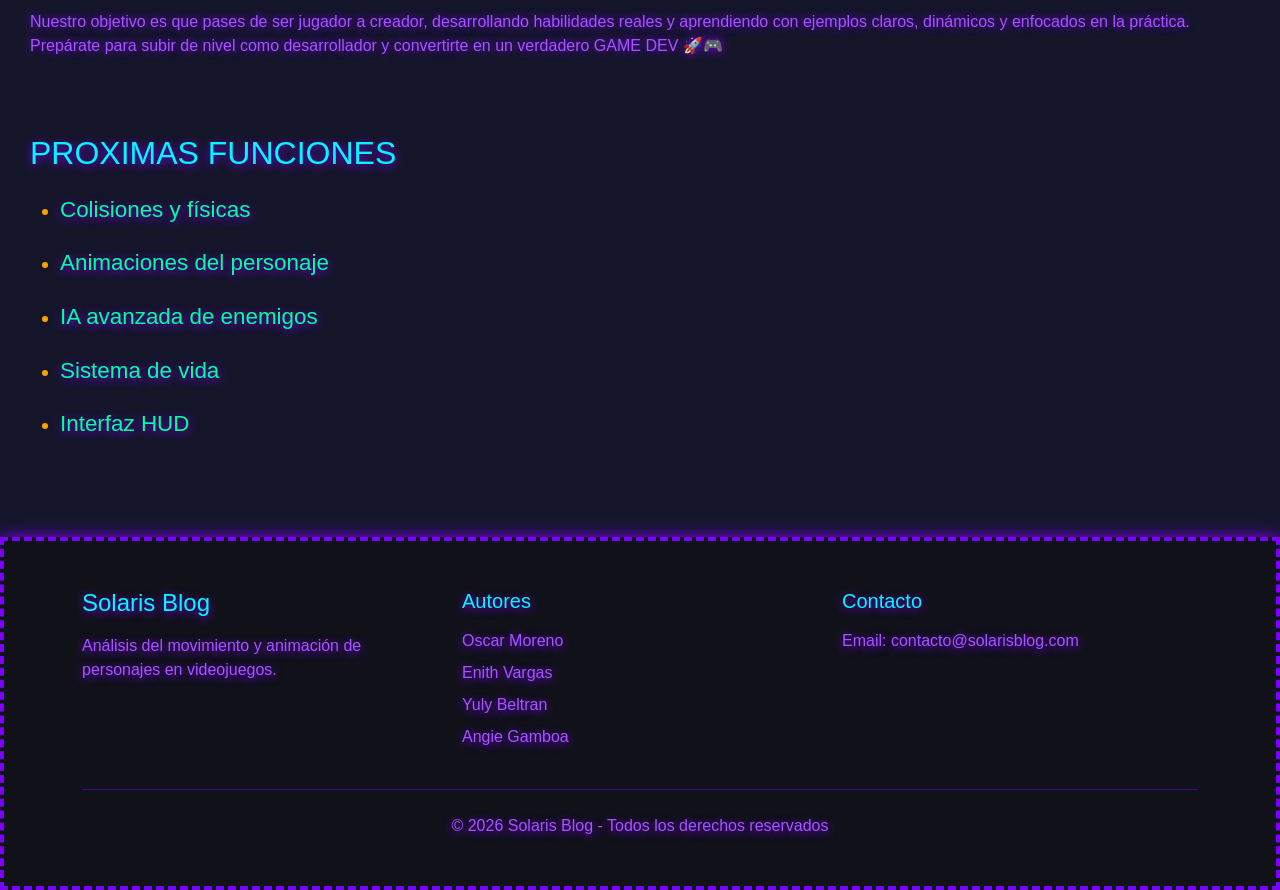
==== commit 685d8e38: "Fix: Despliegue del navbar" ====
--- a/index.html
+++ b/index.html
@@ -249,9 +249,7 @@
         </div>
     </footer>
 
-<<<<<<< Updated upstream
-=======
     <script src="https://cdn.jsdelivr.net/npm/bootstrap@5.3.8/dist/js/bootstrap.bundle.min.js"></script>
->>>>>>> Stashed changes
+
 </body>
 </html>
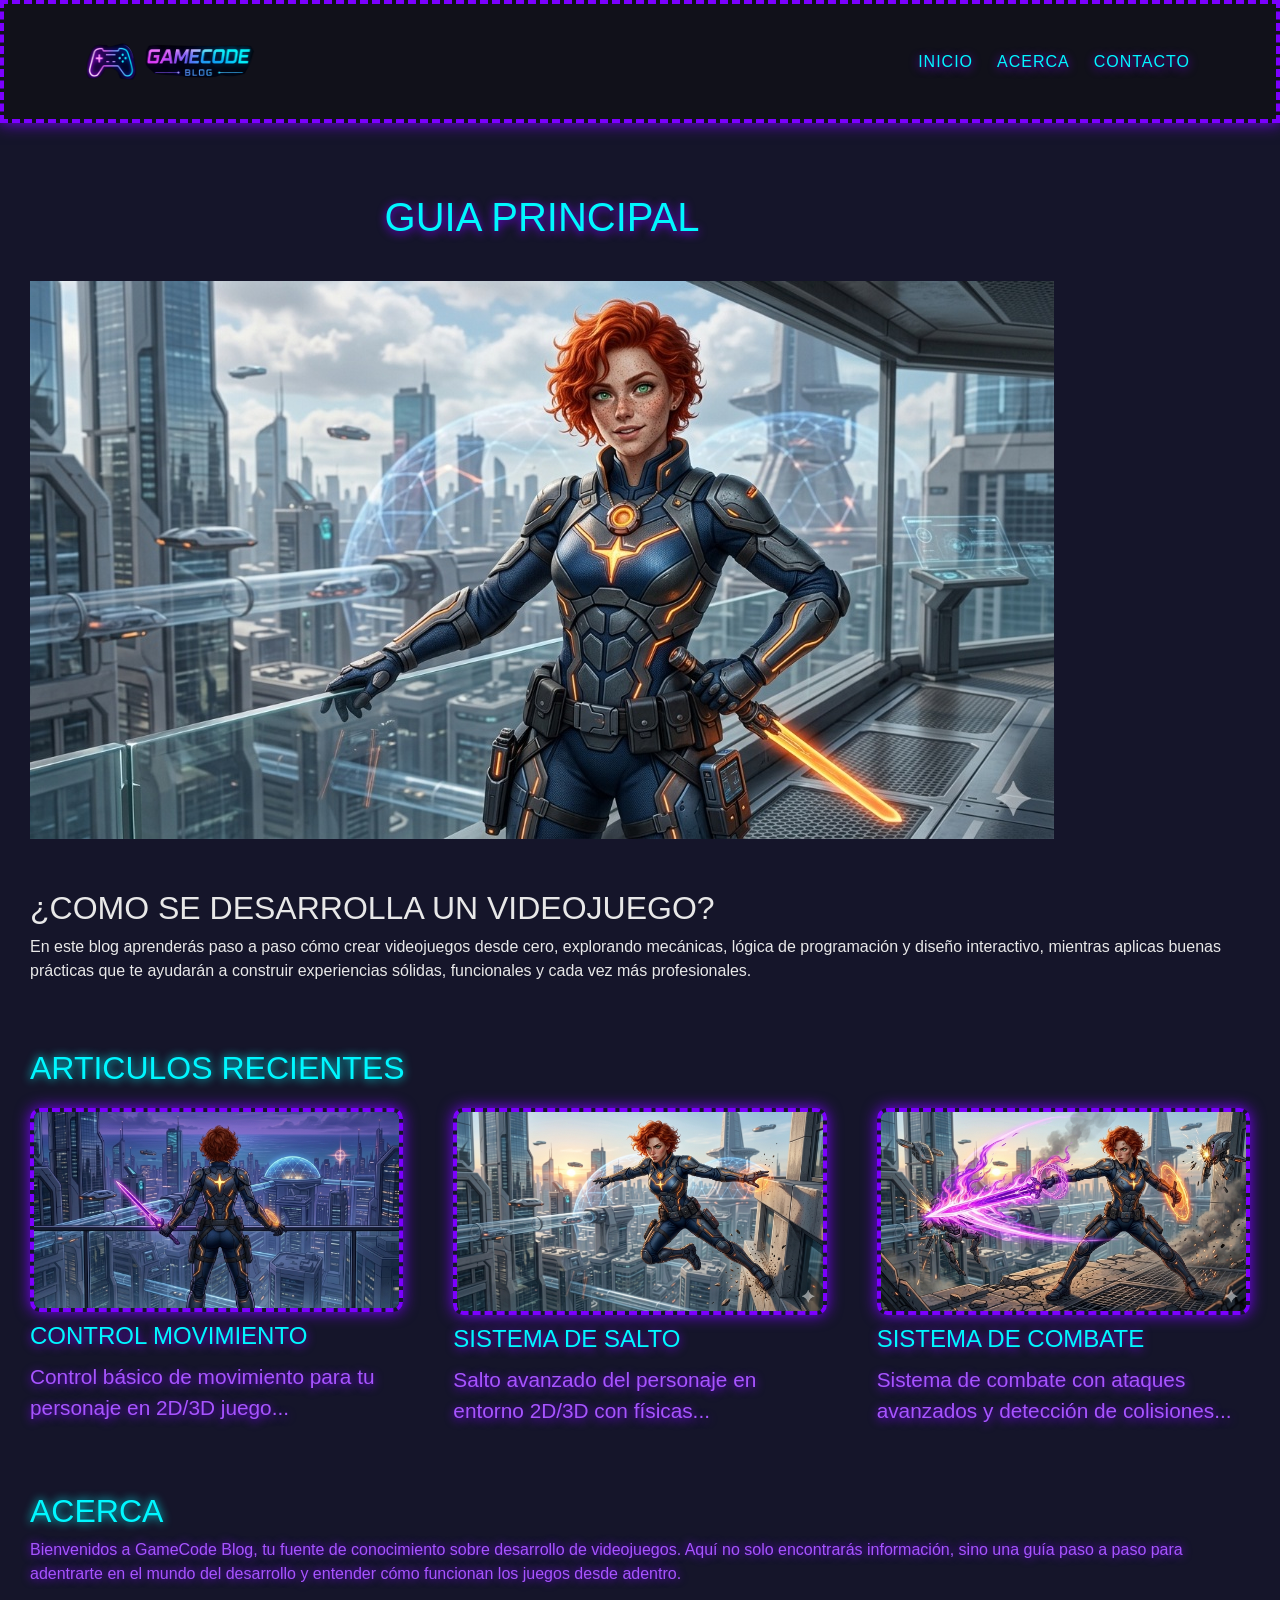
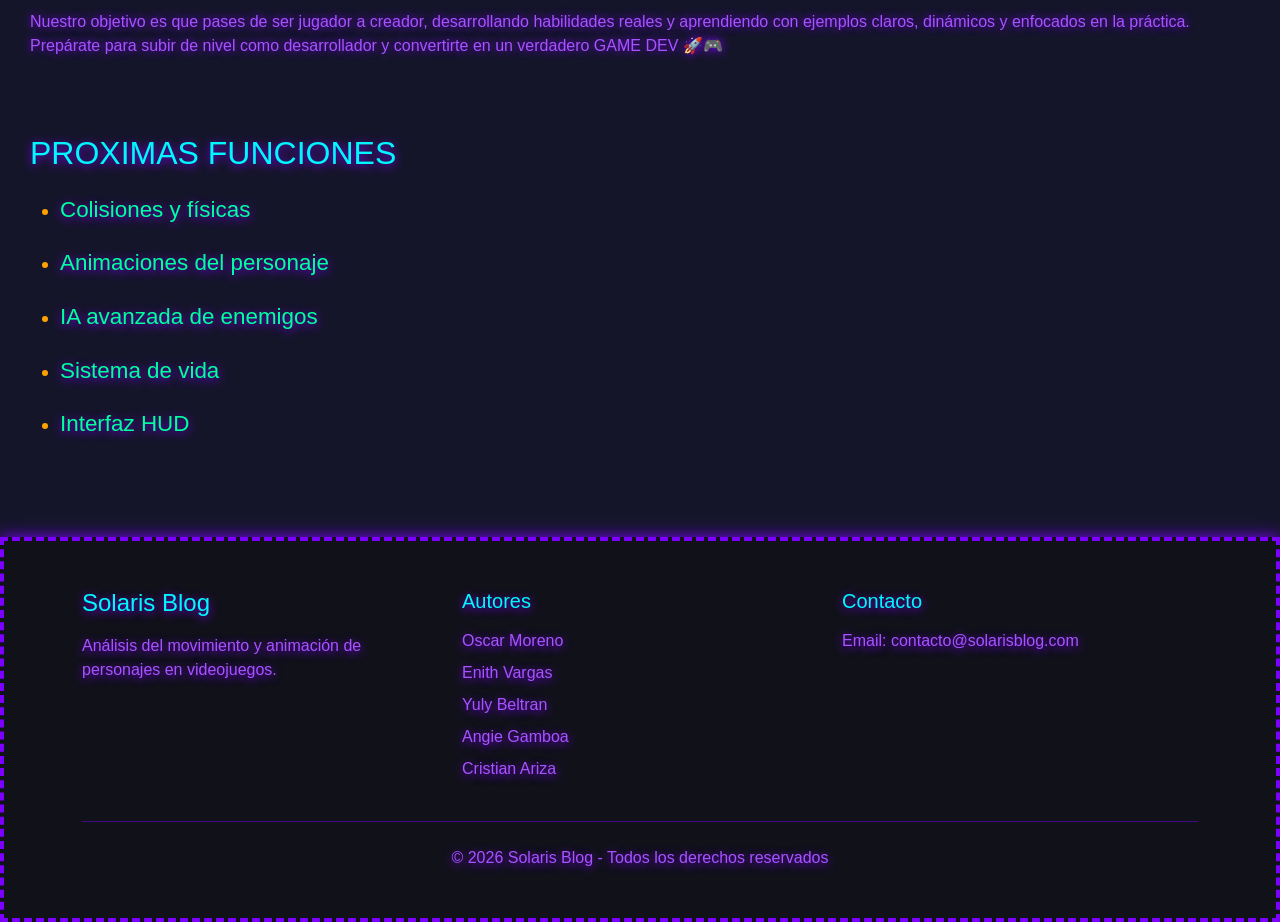
==== commit 12ae33b1: "Merge branch 'enithVargas'" ====
--- a/index.html
+++ b/index.html
@@ -3,7 +3,7 @@
 <head>
     <meta charset="UTF-8">
     <meta name="viewport" content="width=device-width, initial-scale=1.0">
-    <!-- BOOTSTRAP CSS - Agregado para refactorización del footer -->
+    <!-- BOOTSTRAP CSS -->
     <link href="https://cdn.jsdelivr.net/npm/bootstrap@5.3.8/dist/css/bootstrap.min.css" rel="stylesheet" integrity="sha384-sRIl4kxILFvY47J16cr9ZwB07vP4J8+LH7qKQnuqkuIAvNWLzeN8tE5YBujZqJLB" crossorigin="anonymous">
     <link rel="stylesheet" href="style.css">
     <link rel="stylesheet" href="styles-acerca.css">
@@ -12,7 +12,7 @@
 </head>
 <body>
 
-    <!-- BARRA DE NAVEGACIÓN -->
+    <!-- BARRA DE NAVEGACIÓN CON BOOTSTRAP -->
     <header style="position: sticky; top: 0; z-index: 1000;">
         <nav class="navbar navbar-expand-md navbar-dark">
             <div class="container">
@@ -29,7 +29,6 @@
         </nav>
     </header>
 
-
     <!-- HOLY GRAIL -->
     <div class="wrapper-container">
 
@@ -213,16 +212,11 @@
     <!-- FOOTER REFACTORIZADO CON BOOTSTRAP -->
     <footer class="piePagina container-fluid py-5 mt-auto">
         <div class="container">
-            <!-- Grid de Bootstrap - 3 columnas -->
             <div class="row g-4 text-center text-md-start">
-                
-                <!-- Columna 1: Información del proyecto -->
                 <div class="col-md-4">
                     <h3 class="h4 mb-3">Solaris Blog</h3>
                     <p class="mb-0">Análisis del movimiento y animación de personajes en videojuegos.</p>
                 </div>
-                
-                <!-- Columna 2: Lista de autores -->
                 <div class="col-md-4">
                     <h4 class="h5 mb-3">Autores</h4>
                     <ul class="list-unstyled">
@@ -230,21 +224,15 @@
                         <li class="mb-2">Enith Vargas</li>
                         <li class="mb-2">Yuly Beltran</li>
                         <li class="mb-2">Angie Gamboa</li>
+                        <li class="mb-2">Cristian Ariza</li>
                     </ul>
                 </div>
-                
-                <!-- Columna 3: Información de contacto -->
                 <div class="col-md-4">
                     <h4 class="h5 mb-3">Contacto</h4>
                     <p class="mb-0">Email: contacto@solarisblog.com</p>
                 </div>
-                
-            </div>
-            
-            <!-- Línea divisoria -->
+            </div>
             <hr class="my-4">
-            
-            <!-- Copyright -->
             <p class="text-center mb-0">© 2026 Solaris Blog - Todos los derechos reservados</p>
         </div>
     </footer>
